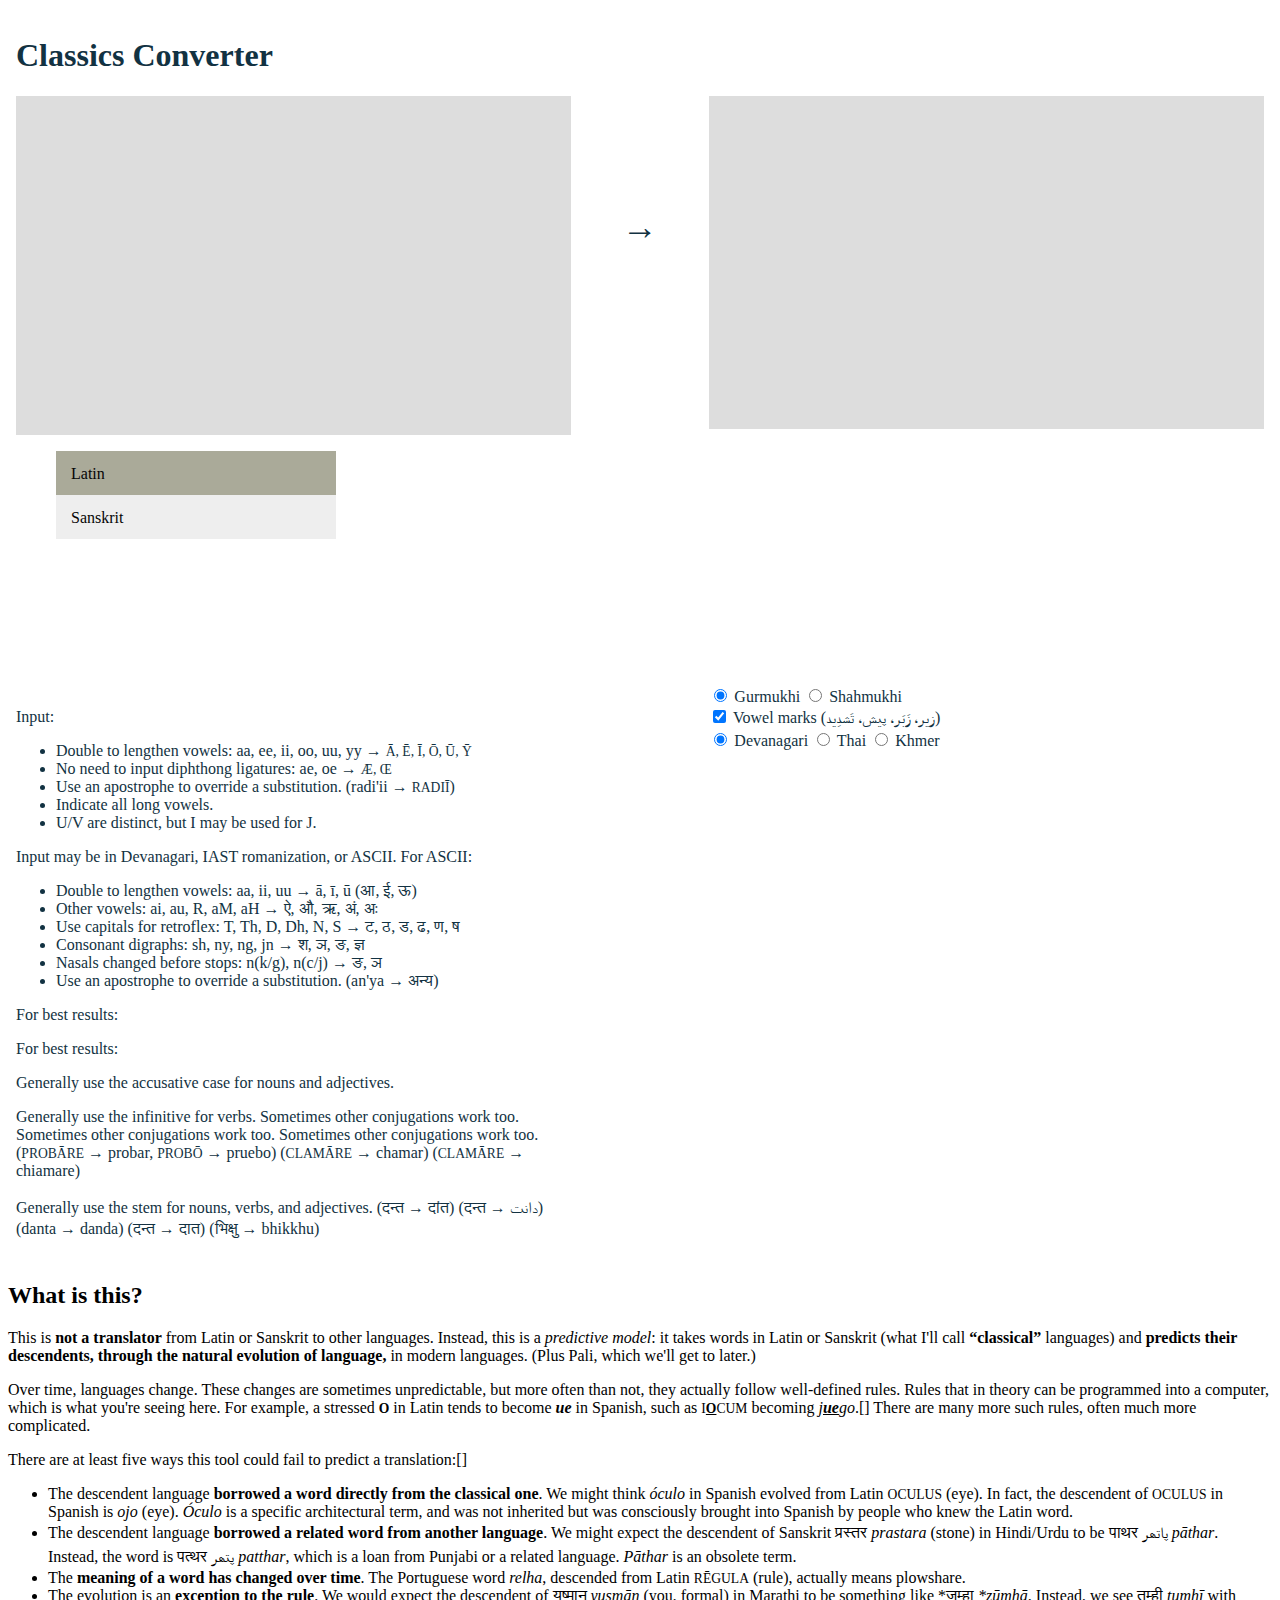
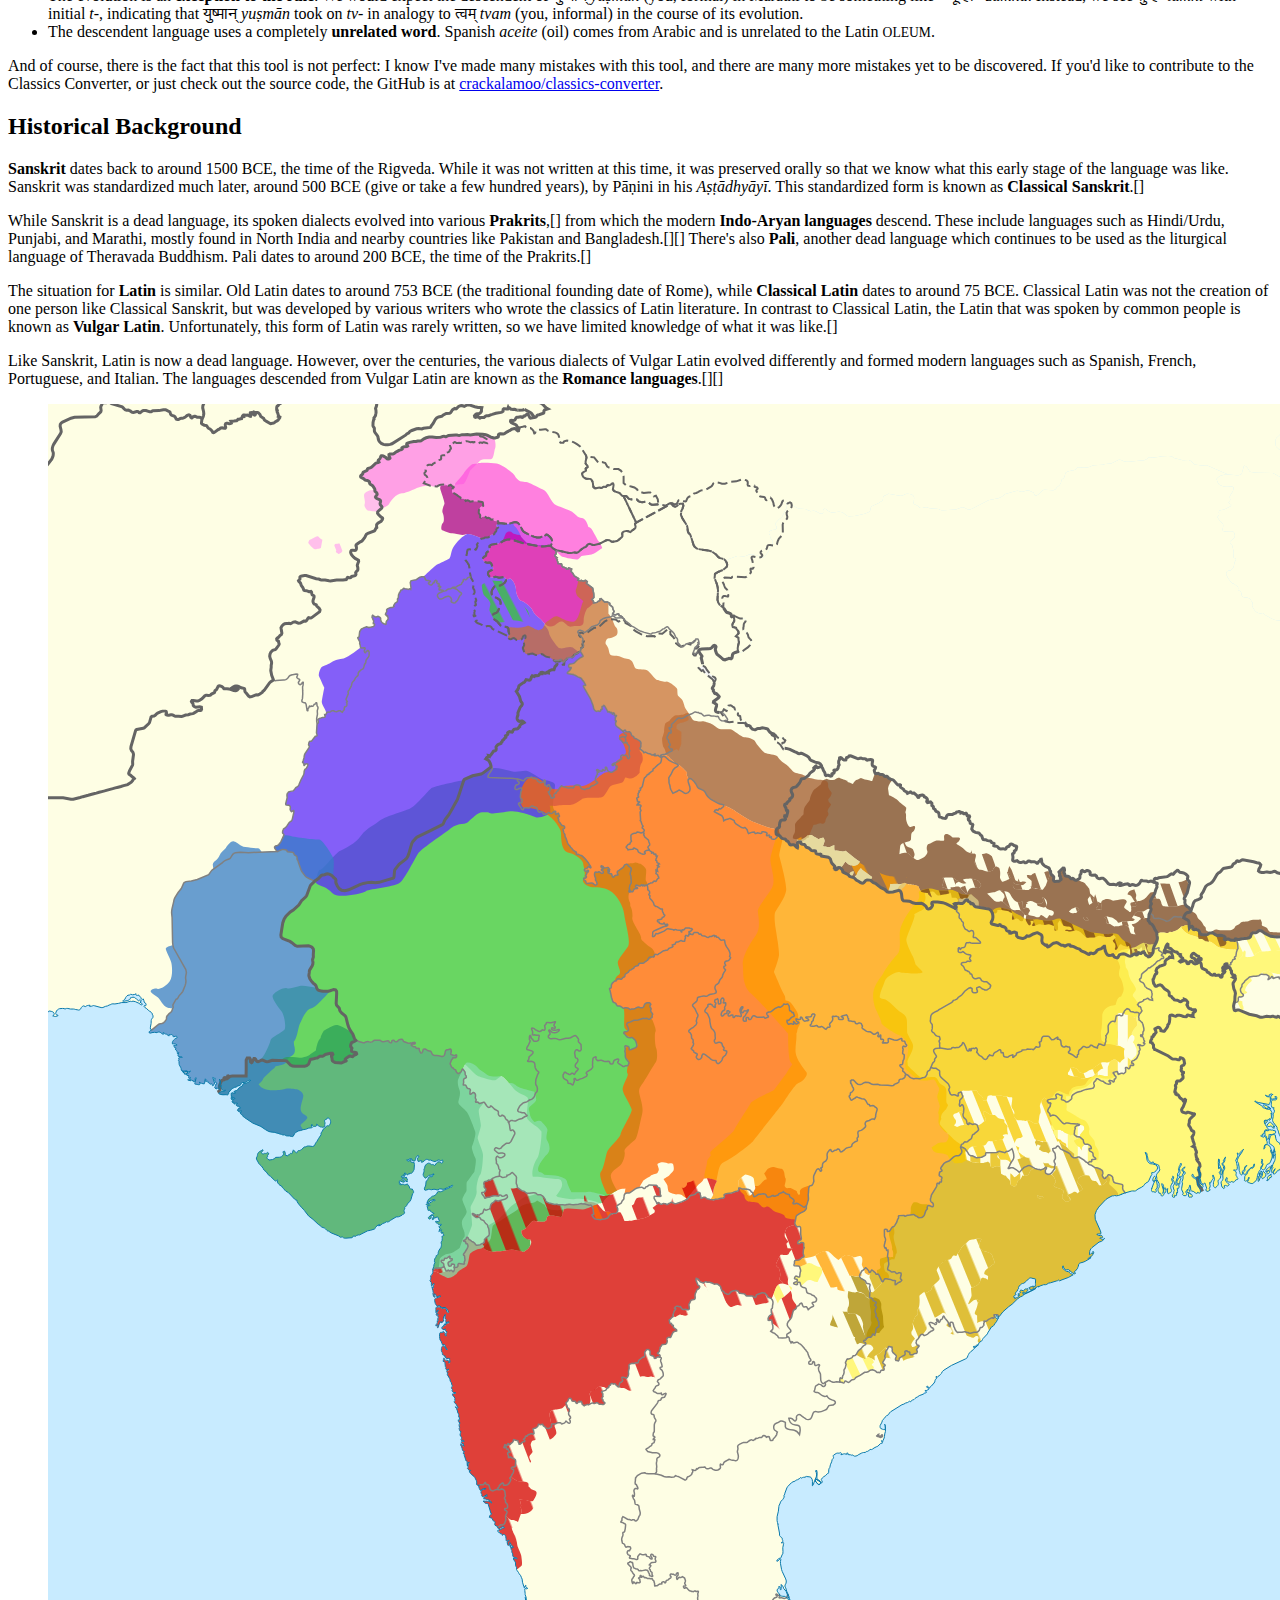
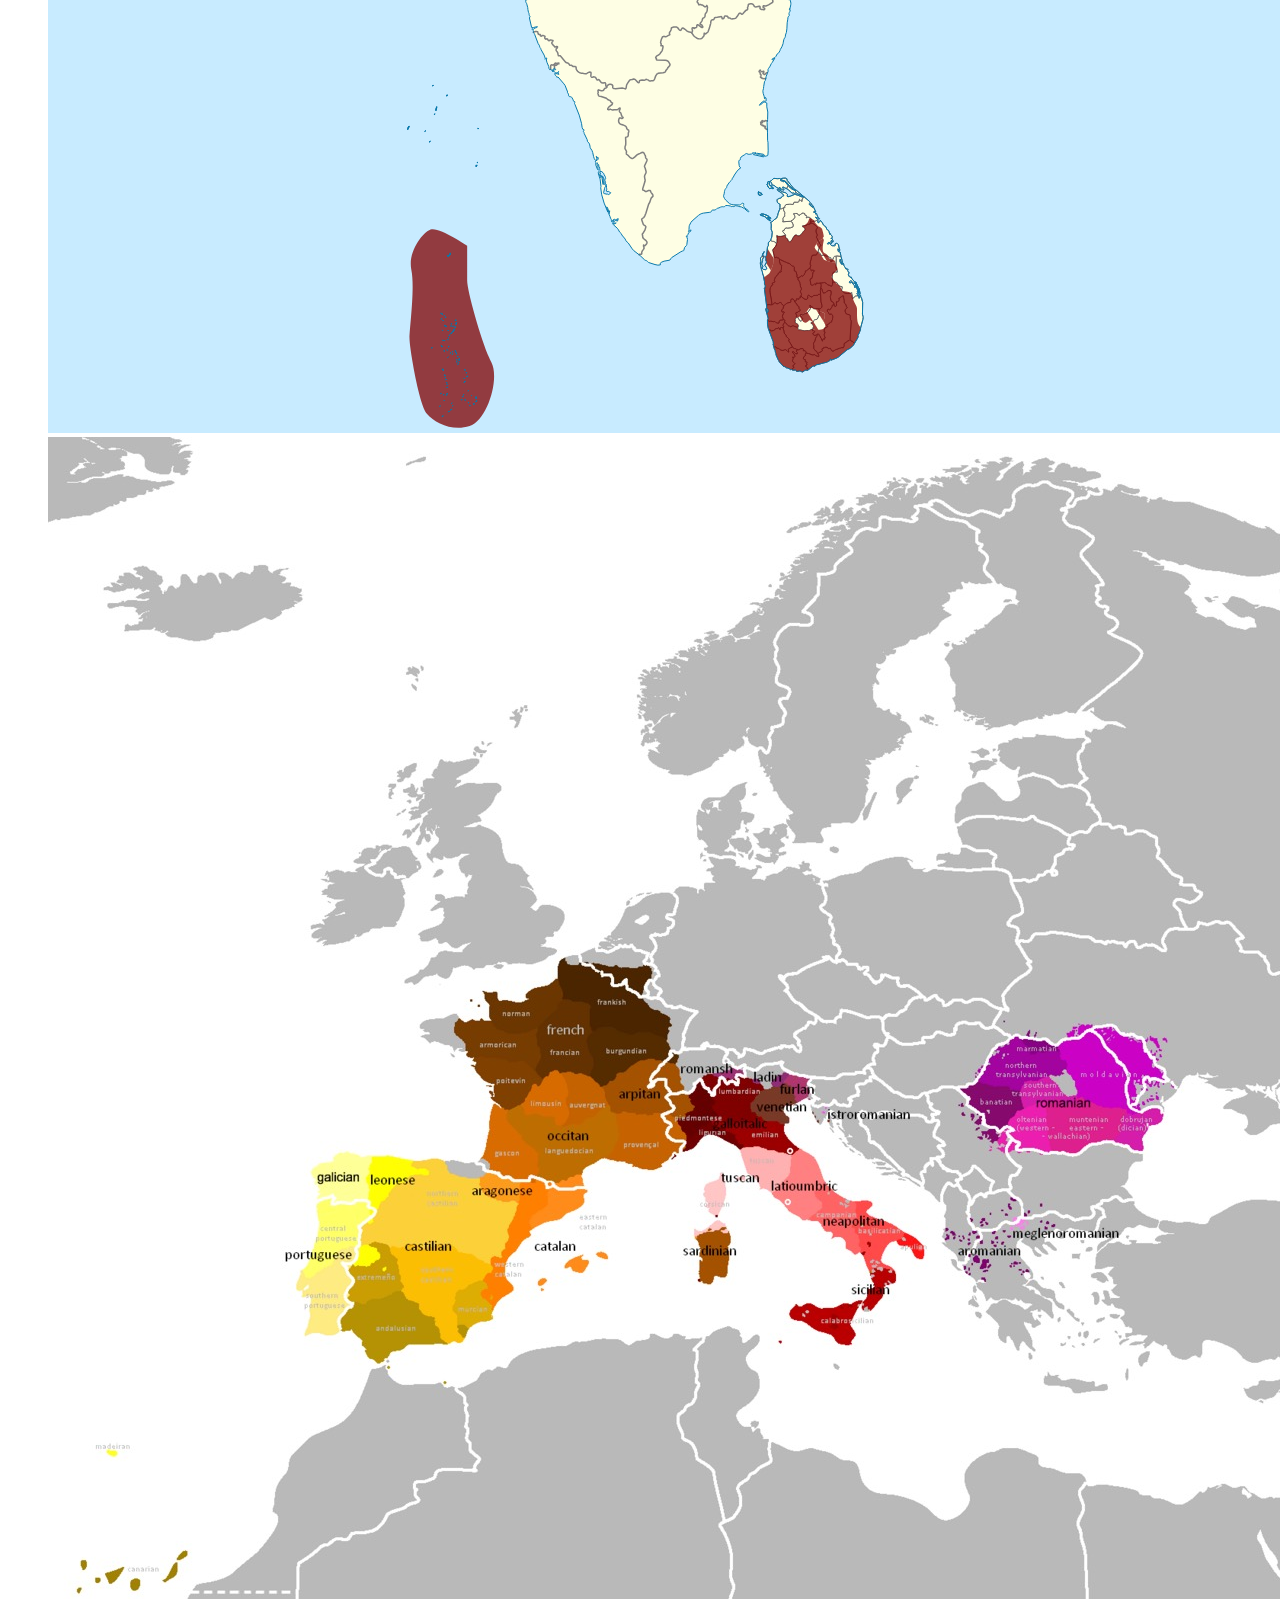
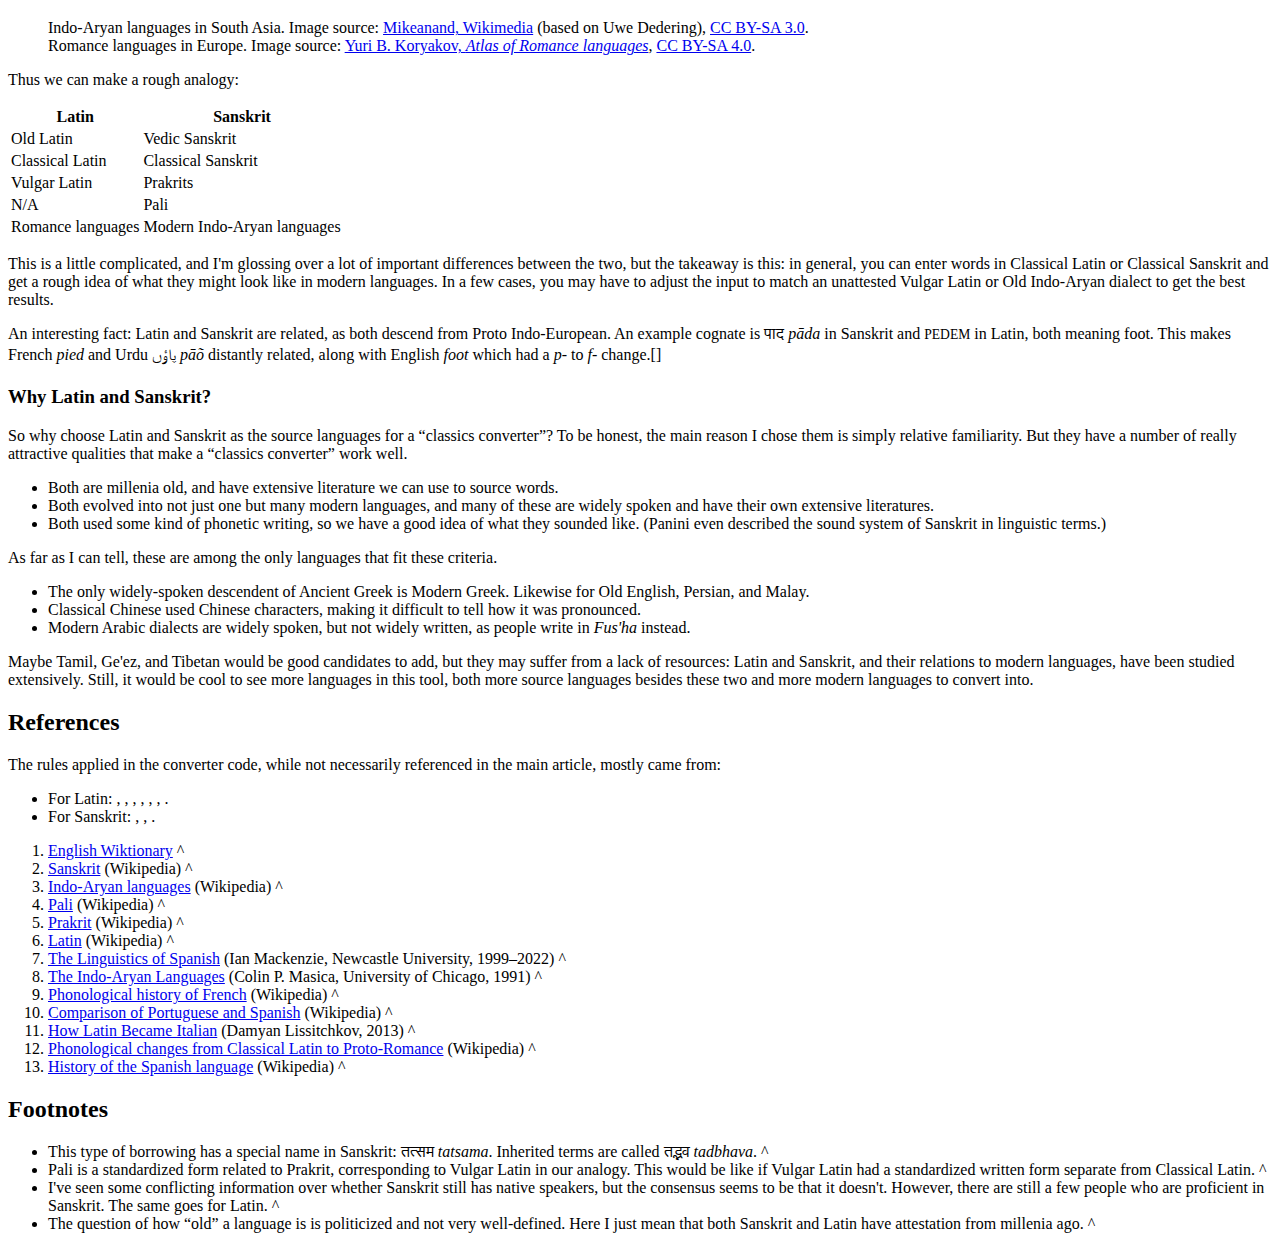
==== index.html @ c31ca5c5 "add more examples and update writeup" ====
<!DOCTYPE html>
<html lang="en">

<head>
    <meta charset="utf-8">
    <meta name="viewport" content="width=device-width, initial-scale=1.0">
    <link rel="stylesheet" href="http://harysdalvi.com/main.css">
    <style>
    .before-main {
        padding: 8px;
        background-color: #fff;
        color: #123242;
        min-width: 800px;
    }
    .before-main h1 {
        color: #123242;
    }
    .box-container {
        display: flex;
        align-items: flex-start;
        justify-content: space-between;
        font-family: "Times New Roman", serif;
    }
    .box-container-column.has-box {
        display: flex;
        flex-direction: column;
        flex-basis: 0;
        flex-grow: 4;
        width: 40%;
        height: fit-content;
    }
    .text-box {
        background-color: #DDD;
        font-size: 24px;
    }
    #conv-arrow {
        flex-grow: 1;
        min-height: calc(max(200px, 35vh) - 24px - 16px - 12px);
        display: flex;
        flex-direction: column;
        justify-content: center;
    }
    #output-box {
        width: calc(100% - 24px);
        min-height: calc(max(200px, 35vh) - 24px - 20px - 12px);
        padding: 12px;
    }
    #input-box {
        width: calc(100% - 24px);
        min-height: calc(max(200px, 35vh) - 24px - 20px - 12px);
        padding: 12px;
    }
    textarea {
        background: none;
        border: none;
        font: inherit;
        resize: none;
    }
    .ortho-box {
        font-size: 18px;
        color: #666;
        min-height: 50px;
    }
    .ortho-box > * {
        width: 100%;
        box-sizing: border-box;
        padding-top: 12px;
        padding-inline-start: 12px;
        padding-bottom: 12px;
        display: inline-block;
    }
    #conv-arrow {
        text-align: center;
        font-size: 36px;
        flex-basis: 0;
    }
    ul.choose-lang {
        display: inline;
        list-style-type: none;
        height: 225px;
        width: fit-content;
        overflow-y: scroll;
        color: #050505;
    }

    ul.choose-lang li {
        width: 250px;
        height: 24px;
        font-size: 16px;
        background: #EEEEEE;
        line-height: 25px;
        padding: 10px 15px;
        cursor: pointer;
    }
    ul.choose-lang li:hover {
        background: #CCCCCC;
    }
    ul.choose-lang li.active {
        background: #AAAA99;
    }
    ul.choose-lang li.inactive {
        display: none;
    }
    :lang(hi),:lang(sa) {
        font-family: "ITF Devanagari", serif;
    }
    :lang(mr) {
        font-family: "ITF Devanagari Marathi", "ITF Devanagari", serif;
    }
    :lang(ur),:lang(pa) {
        direction: rtl;
        font-family: "Noto Nastaliq Urdu", serif;
        line-height: 1.5;
    }
    :lang(ur-Latn),:lang(pa-Latn),:lang(hi-Latn),:lang(mr-Latn),:lang(sa-Latn),:lang(pa-Guru) {
        direction: ltr;
        font-family: inherit;
        line-height: inherit;
    }
    .smallcaps,:lang(la) {
        text-transform: uppercase;
        font-size: 85%;
        line-height: 85%;
    }
    .smallcaps *,:lang(la) * {
        font-size: inherit;
    }
    </style>
    <script src="orthography.js"></script>
    <script src="words.js"></script>
    <script src="convert.js"></script>
</head>

<body>
<div class="before-main">
<h1>Classics Converter</h1>
<div class="box-container">
    <div class="box-container-column has-box">
        <div class="text-box">
            <textarea id="input-box" spellcheck="false"></textarea>
            <div class="ortho-box">
                <span id="orthography"></span>
            </div>
        </div>
        <ul class="choose-lang" id="input-lang">
            <li data-lang="la" class="active">Latin</li>
            <li data-lang="sa">Sanskrit</li>
        </ul>
        <aside id="input-instructions">
            <div data-lang="la">
                <p>
                    Input:
                    <ul>
                        <li>Double to lengthen vowels: aa, ee, ii, oo, uu, yy → <span class="smallcaps">ā, ē, ī, ō, ū, ȳ</span></li>
                        <li>No need to input diphthong ligatures: ae, oe → <span class="smallcaps">æ, œ</span></li>
                        <li>Use an apostrophe to override a substitution. (radi'ii → <span class="smallcaps">radiī</span>)</li>
                        <li>Indicate all long vowels.</li>
                        <li>U/V are distinct, but I may be used for J.</li>
                    </ul>
                </p>
            </div>
            <div data-lang="sa">
                <p>
                    Input may be in Devanagari, IAST romanization, or ASCII. For ASCII:
                    <ul>
                        <li>Double to lengthen vowels: aa, ii, uu → ā, ī, ū (आ, ई, ऊ)</li>
                        <li>Other vowels: ai, au, R, aM, aH → ऐ, औ, ऋ, अं, अः</li>
                        <li>Use capitals for retroflex: T, Th, D, Dh, N, S → ट, ठ, ड, ढ, ण, ष</li>
                        <li>Consonant digraphs: sh, ny, ng, jn → श, ञ, ङ, ज्ञ</li>
                        <li>Nasals changed before stops: n(k/g), n(c/j) → ङ, ञ</li>
                        <li>Use an apostrophe to override a substitution. (an'ya → अन्य)</li>
                    </ul>
                </p>
            </div>
            <p data-lang="la">For best results:</p>
            <p data-lang="sa">For best results:</p>
            <p data-lang="la">Generally use the accusative case for nouns and adjectives.</p>
            <p data-lang="la">Generally use the infinitive for verbs.
                <span data-lang="es">Sometimes other conjugations work too.</span>
                <span data-lang="it">Sometimes other conjugations work too.</span>
                <span data-lang="pt">Sometimes other conjugations work too.</span>
                <span data-lang="es">(<span class="smallcaps">probāre</span> → probar, <span class="smallcaps">probō</span> → pruebo)</span>
                <span data-lang="pt">(<span class="smallcaps">clamāre</span> → chamar)</span>
                <span data-lang="it">(<span class="smallcaps">clamāre</span> → chiamare)</span>
            </p>
            <p data-lang="sa">Generally use the stem for nouns, verbs, and adjectives.
                <span data-lang="hi">(<span lang="sa">दन्त</span> → <span lang="hi">दांत</span>)</span>
                <span data-lang="ur">(<span lang="sa">दन्त</span> → <span lang="ur">دانت</span>)</span>
                <span data-lang="pa">(danta → danda)</span>
                <span data-lang="mr">(<span lang="sa">दन्त</span> → <span lang="mr">दात</span>)</span>
                <span data-lang="pi">(<span lang="sa">भिक्षु</span> → <span lang="mr">bhikkhu</span>)</span>
            </p>
        </aside>
    </div>

    <div id="conv-arrow">→</div>

    <div class="box-container-column has-box">
        <div class="text-box">
            <div id="output-box"></div>
            <div class="ortho-box">
                <span id="out-orthography"></span>
            </div>
        </div>
        <ul class="choose-lang" id="output-lang">
        </ul>
        <aside id="output-settings">
            <div data-lang="sa">
                <div data-lang="pa">
                    <form name="pa_settings" action="javascript:void(0)">
                        <input type="radio" name="pa_script" value="gurmukhi" id="gurmukhi" checked>
                        <label for="gurmukhi">Gurmukhi</label>
                        <input type="radio" name="pa_script" value="shahmukhi" id="shahmukhi">
                        <label for="shahmukhi">Shahmukhi</label>
                    </form>
                </div>
                <div data-lang="ur pa">
                    <form name="ur_pa_settings" action="javascript:void(0)">
                        <input type="checkbox" name="vowel_marks" id="vowel_marks" checked>
                        <label for="vowel_marks">Vowel marks <span lang="ur">(زیر، زَبَر، پیش، تَشدِید)</span></label>
                    </form>
                </div>
                <div data-lang="pi">
                    <form name="pi_settings" action="javascript:void(0)">
                        <input type="radio" name="pi_script" value="sa" id="devanagari" checked>
                        <label for="devanagari">Devanagari</label>
                        <input type="radio"name="pi_script" value="th" id="thai">
                        <label for="thai">Thai</label>
                        <input type="radio"name="pi_script" value="km" id="khmer">
                        <label for="khmer">Khmer</label>
                    </form>
                </div>
            </div>
        </aside>
    </div>
</div>
</div>

<div class="main">
    <h2 id="what-is-this">What is this?</h2>
    <p>This is <strong>not a translator</strong> from Latin or Sanskrit to other languages.
        Instead, this is a <em>predictive model</em>: it takes
        words in Latin or Sanskrit (what I'll call <strong>&ldquo;classical&rdquo;</strong> languages)
        and <strong>predicts their descendents, through the natural evolution
        of language,</strong> in modern languages. (Plus Pali,
        which we'll get to later.)
    </p>
    <p>Over time, languages change. These changes are sometimes unpredictable, but more often
        than not, they actually follow well-defined rules. Rules that in theory can be
        programmed into a computer, which is what you're seeing here. For example,
        a stressed <span lang="la"><strong>o</strong></span> in Latin tends to become
        <i lang="es"><strong>ue</strong></i> in Spanish, such as <span lang="la">i<u><b>o</b></u>cum</span>
        becoming <i lang="es">j<u><b>ue</b></u>go</i>.[<a data-cite="spanish"></a>] There are many more such rules,
        often much more complicated.
    </p>
    <p>There are at least five ways this tool could fail to predict a translation:[<a data-cite="1"></a>]
        <ul>
            <li>The descendent language <strong>borrowed a word directly from the classical one</strong>.
                We might think <i lang="es">óculo</i>
                in Spanish evolved from Latin <span lang="la">oculus</span> (eye).
                In fact, the descendent of <span lang="la">oculus</span> in Spanish is <i lang="es">ojo</i> (eye).
                <i lang="es">Óculo</i> is a specific architectural term,
                and was not inherited but was consciously brought into Spanish by people who knew the Latin word.<a data-footnotes="1"></a></li>
            <li>The descendent language <strong>borrowed a related word from another language</strong>.
                We might expect the descendent of Sanskrit
                <span lang="sa">प्रस्तर <i>prastara</i></span> (stone) in Hindi/Urdu to be
                <span lang="hi">पाथर</span> <span lang="ur">پاتھر</span> <i>pāthar</i>.
                Instead, the word is <span lang="hi">पत्थर</span> <span lang="ur">پتھر</span> <i>patthar</i>,
                which is a loan from Punjabi or a related language. <i>Pāthar</i> is an obsolete term.</li>
            <li>The <strong>meaning of a word has changed over time</strong>. The Portuguese word <i lang="pt">relha</i>,
            descended from Latin <span lang="la">rēgula</span> (rule), actually means
            plowshare.</li>
            <li>The evolution is an <strong>exception to the rule</strong>. We would expect the descendent of
                <span lang="sa">युष्मान् <i>yuṣmān</i></span> (you, formal) in Marathi to be something like
                <span lang="mr">*जूम्हा <i>*zūmhā</i></span>. Instead, we see <span lang="mr">तुम्ही <i>tumhī</i></span>
                with initial <i>t-</i>, indicating that <span lang="sa">युष्मान् <i>yuṣmān</i></span> took on
                <i>tv-</i> in analogy to <span lang="sa">त्वम् <i>tvam</i></span> (you, informal) in the course of its evolution.</li>
            <li>The descendent language uses a completely <strong>unrelated word</strong>.
                Spanish <i lang="es">aceite</i> (oil) comes from Arabic
                and is unrelated to the Latin <span lang="la">oleum</span>.</li>
        </ul>
        And of course, there is the fact that this tool is not perfect: I know I've made many mistakes with this tool,
        and there are many more mistakes yet to be discovered. If you'd like to contribute to the Classics Converter, or just check out the source code,
        the GitHub is at <a href="https://github.com/crackalamoo/classics-converter" target="_blank">crackalamoo/classics-converter</a>.
    </p>

    <h2 id="historical-background">Historical Background</h2>
    <p><strong>Sanskrit</strong> dates back to around 1500 BCE, the time of the Rigveda. While it was not written at this time,
        it was preserved orally so that we know what this early stage of the language was like.
        Sanskrit was standardized much later, around 500 BCE (give or take a few hundred years), by Pāṇini
        in his <cite>Aṣṭādhyāyī</cite>. This standardized form is known as <strong>Classical Sanskrit</strong>.[<a data-cite="2"></a>]</p>
    <p>While Sanskrit is a dead language, its spoken dialects evolved into various <strong>Prakrits</strong>,[<a data-cite="5"></a>]
        from which the modern <strong>Indo-Aryan languages</strong> descend. These include
        languages such as Hindi/Urdu, Punjabi, and Marathi, mostly found in North India and nearby countries like Pakistan
        and Bangladesh.[<a data-cite="3"></a>][<a data-cite="masica"></a>] There's also <strong>Pali</strong>, another dead language
        which continues to be used as the liturgical language of Theravada Buddhism. Pali
        dates to around 200 BCE, the time of the Prakrits.[<a data-cite="4"></a>]
    </p>
    <p>The situation for <strong>Latin</strong> is similar.
        Old Latin dates to around 753 BCE (the traditional founding date of Rome), while <strong>Classical Latin</strong>
        dates to around 75 BCE. Classical Latin was not the creation of one person like
        Classical Sanskrit, but was developed by various writers who wrote the classics of
        Latin literature. In contrast to Classical Latin,
        the Latin that was spoken by common people is known as <strong>Vulgar Latin</strong>.
        Unfortunately, this form of Latin was rarely written, so we have limited
        knowledge of what it was like.[<a data-cite="6"></a>]
    </p>
    <p>Like Sanskrit, Latin is now a dead language.<a data-footnotes="3"></a> However, over the centuries,
        the various dialects of Vulgar Latin evolved differently and formed modern languages
        such as Spanish, French,
        Portuguese, and Italian. The languages descended from
        Vulgar Latin are known as the
        <strong>Romance languages</strong>.[<a data-cite="spanish"></a>][<a data-cite="6"></a>]
    </p>
    <figure class="twoside">
        <img src="img/Indo-Aryan_language_map.svg">
        <img src="img/Romance_languages.jpg">
        <p class="caption">Indo-Aryan languages in South Asia. Image source:
            <a href="https://commons.wikimedia.org/wiki/File:Indo-Aryan_language_map.svg" target="_blank">Mikeanand, Wikimedia</a> (based on Uwe Dedering), <a href="https://creativecommons.org/licenses/by-sa/3.0/deed.en" target="_blank">CC BY-SA 3.0</a>.
            <br>
            Romance languages in Europe. Image source:
            <a href="https://commons.wikimedia.org/wiki/File:Romance_languages.png" target="_blank">Yuri B. Koryakov, <cite>Atlas of Romance languages</cite></a>,
            <a href="https://creativecommons.org/licenses/by-sa/4.0/deed.en" target="_blank">CC BY-SA 4.0</a>.
    </figure>
    <p>Thus we can make a rough analogy:
        <table>
            <tr>
                <th>Latin</th>
                <th>Sanskrit</th>
            </tr>
            <tr>
                <td>Old Latin</td>
                <td>Vedic Sanskrit</td>
            </tr>
            <tr>
                <td>Classical Latin</td>
                <td>Classical Sanskrit</td>
            </tr>
            <tr>
                <td>Vulgar Latin</td>
                <td>Prakrits</td>
            </tr>
            <tr>
                <td>N/A<a data-footnotes="2"></a></td>
                <td>Pali</td>
            </tr>
            <tr>
                <td>Romance languages</td>
                <td>Modern Indo-Aryan languages</td>
            </tr>
        </table>
    </p>
    <p>This is a little complicated, and I'm glossing over a lot of important differences between the two,
        but the takeaway is this: in general, you can enter words in Classical Latin or Classical Sanskrit
        and get a rough idea of what they might look like in modern languages.
        In a few cases, you may have to adjust the input to match an unattested Vulgar Latin or Old Indo-Aryan dialect to get the best results.
    </p>
    <p>An interesting fact: Latin and Sanskrit are related, as both descend from Proto Indo-European.
        An example cognate is <span lang="sa">पाद <i>pāda</i></span> in Sanskrit and <span lang="la">pedem</span>
        in Latin, both meaning foot. This makes French <i lang="fr">pied</i> and Urdu <span lang="ur">پاؤں <i>pāõ</i></span> 
        distantly related, along with English <i>foot</i> which had a <i>p-</i> to <i>f-</i> change.[<a data-cite="1"></a>]
    </p>
    <h3 id="why-latin-and-sanskrit">Why Latin and Sanskrit?</h3>
    <p>So why choose Latin and Sanskrit as the source languages for a &ldquo;classics converter&rdquo;?
        To be honest, the main reason I chose them is simply relative familiarity.
        But they have a number of really attractive qualities that make a &ldquo;classics converter&rdquo;
        work well.
        <ul>
            <li>Both are millenia old,<a data-footnotes="4"></a> and have extensive literature we can use to source words.</li>
            <li>Both evolved into not just one but many modern languages, and many of these are
                widely spoken and have their own extensive literatures.</li>
            <li>Both used some kind of phonetic writing,
                so we have a good idea of what they sounded like. (Panini even described
                the sound system of Sanskrit in linguistic terms.)</li>
        </ul>
    </p>
    <p>As far as I can tell, these are among the only languages that fit these criteria.
        <ul>
            <li>The only widely-spoken descendent of Ancient Greek is Modern Greek.
                Likewise for Old English, Persian, and Malay.
            </li>
            <li>Classical Chinese used Chinese characters, making it difficult to tell
                how it was pronounced.</li>
            <li>Modern Arabic dialects are widely spoken, but not widely written,
                as people write in <i>Fus'ha</i> instead.</li>
        </ul>
        Maybe Tamil, Ge'ez, and Tibetan would be good candidates to add, but they may suffer from a lack
        of resources: Latin and Sanskrit, and their relations to modern languages,
        have been studied extensively. Still, it would be cool to see more languages in this tool,
        both more source languages besides these two and more modern languages to convert into.
    </p>

    <h2 id="ref">References</span></h2>
    <p>The rules applied in the converter code, while not necessarily referenced in the main article,
        mostly came from:
        <ul>
            <li>For Latin: <a data-cite="spanish"></a>, <a data-cite="1"></a>, <a data-cite="french"></a>, <a data-cite="portuguese"></a>, <a data-cite="italian"></a>,
                <a data-cite="proto-romance"></a>, <a data-cite="spanish-history"></a>.
            </li>
            <li>For Sanskrit: <a data-cite="1"></a>, <a data-cite="masica"></a>, <a data-cite="4"></a>.</li>
        </ul>
    </p>
    <ol id="reflist">
        <li><a href="https://en.wiktionary.org/wiki/Wiktionary:Main_Page" target="_blank">English Wiktionary</a> <a data-cite="up">^</a></li>
        <li><a href="https://en.wikipedia.org/wiki/Sanskrit" target="_blank">Sanskrit</a> (Wikipedia) <a data-cite="up">^</a></li>
        <li><a href="https://en.wikipedia.org/wiki/Indo-Aryan_languages" target="_blank">Indo-Aryan languages</a> (Wikipedia) <a data-cite="up">^</a></li>
        <li><a href="https://en.wikipedia.org/wiki/Pali" target="_blank">Pali</a> (Wikipedia) <a data-cite="up">^</a></li>
        <li><a href="https://en.wikipedia.org/wiki/Prakrit" target="_blank">Prakrit</a> (Wikipedia) <a data-cite="up">^</a></li>
        <li><a href="https://en.wikipedia.org/wiki/Latin" target="_blank">Latin</a> (Wikipedia) <a data-cite="up">^</a></li>
        <li data-cite="spanish"><a href="https://www.staff.ncl.ac.uk/i.e.mackenzie/intro.htm" target="_blank">The Linguistics of Spanish</a>
            (Ian Mackenzie, Newcastle University, 1999&ndash;2022) <a data-cite="up">^</a></li>
        <li data-cite="masica"><a href="https://books.google.com/books?id=J3RSHWePhXwC&pg=PA1&source=gbs_selected_pages&cad=1#v=onepage&q&f=false" target="_blank">The Indo-Aryan Languages</a>
            (Colin P. Masica, University of Chicago, 1991) <a data-cite="up">^</a></li>
        <li data-cite="french"><a href="https://en.wikipedia.org/wiki/Phonological_history_of_French" target="_blank">Phonological history of French</a> (Wikipedia) <a data-cite="up">^</a></li>
        <li data-cite="portuguese"><a href="https://en.wikipedia.org/wiki/Comparison_of_Portuguese_and_Spanish" target="_blank">Comparison of Portuguese and Spanish</a> (Wikipedia) <a data-cite="up">^</a></li>
        <li data-cite="italian"><a href="https://damyanlissitchkov.wordpress.com/2013/03/23/how-latin-became-italian/" target="_blank">How Latin Became Italian</a> (Damyan Lissitchkov, 2013) <a data-cite="up">^</a></li>
        <li data-cite="proto-romance"><a href="https://en.wikipedia.org/wiki/Phonological_changes_from_Classical_Latin_to_Proto-Romance" target="_blank">Phonological changes from Classical Latin to Proto-Romance</a> (Wikipedia) <a data-cite="up">^</a></li>
        <li data-cite="spanish-history"><a href="https://en.wikipedia.org/wiki/History_of_the_Spanish_language" target="_blank">History of the Spanish language</a> (Wikipedia) <a data-cite="up">^</a></li>
    </ol>
    <h2>Footnotes</h2>
    <ul id="footnotes">
        <li>This type of borrowing has a special name in Sanskrit: <span lang="sa">तत्सम <i>tatsama</i></span>.
            Inherited terms are called <span lang="sa">तद्भव <i>tadbhava</i></span>. <a data-footnotes="up">^</a></li>
        <li>Pali is a standardized form related to Prakrit, corresponding to Vulgar Latin in our analogy.
            This would be like if Vulgar Latin had a standardized written form separate from Classical Latin. <a data-footnotes="up">^</a></li>
        <li>I've seen some conflicting information over whether Sanskrit still has native speakers, but the consensus
            seems to be that it doesn't. However, there are still a few people who are proficient in Sanskrit.
            The same goes for Latin. <a data-footnotes="up">^</a></li>
        <li>The question of how &ldquo;old&rdquo; a language is is politicized and not very well-defined.
            Here I just mean that both Sanskrit and Latin have attestation from millenia ago. <a data-footnotes="up">^</a></li>
    </ul>
</div>


<div id="footer"></div>
<script src="http://harysdalvi.com/services.js"></script>
<script>
setAnchors();
orderCitations();
orderCitations('footnotes', ['*']);
// const DARK = darkTheme();

const inputBox = document.getElementById("input-box");
const outputBox = document.getElementById("output-box");
const outputChoices = document.getElementById("output-lang");
const orthography = document.getElementById("orthography");
const orthography2 = document.getElementById("out-orthography");

function getText() {
    let text = inputBox.value;
    return text;
}
function refreshOutput() {
    const text = getText();
    const output = convertWords(text,
        (w) => convertWord(w, inputLang, outputLang));
    const output2 = convertWords(text,
        (w) => convertWord(w, inputLang, outputLang, true));
    orthography.innerHTML = convertWords(text,
        (w) => displayOrthography(w, inputLang)).replaceAll('\n\n',' <br>').replaceAll('\n',' <br>');
    outputBox.innerHTML = output.replaceAll('\n',' <br>');
    orthography2.innerHTML = output2.replaceAll('\n',' <br>');
    if (inputLang === 'sa') {
        const isGurmukhi = (outputLang === 'pa' && document.pa_settings.pa_script.value === 'gurmukhi');
        if (isRoman(text)) {
            orthography2.lang = outputLang;
            if (isGurmukhi)
                orthography2.lang += '-Guru';
            outputBox.lang = outputLang+'-Latn';
        } else {
            orthography2.lang = outputLang+'-Latn';
            outputBox.lang = outputLang;
            if (isGurmukhi)
                outputBox.lang += '-Guru';
        }
    }
}
function refreshAside(id) {
    for (const child of document.querySelectorAll('#'+id+' > *')) {
        if (child.dataset.lang.indexOf(inputLang) !== -1)
            child.style.display = '';
        else
            child.style.display = 'none';
    }
    for (const grandchild of document.querySelectorAll('#'+id+' > * > *')) {
        if (grandchild.dataset.lang === undefined || grandchild.dataset.lang.indexOf(outputLang) !== -1)
            grandchild.style.display = '';
        else
            grandchild.style.display = 'none';
    }
}
function refreshDisplay() {
    refreshOutput();
    refreshAside('input-instructions');
    refreshAside('output-settings');
}

inputBox.addEventListener("input", refreshOutput);
for (const radioButton of document.querySelectorAll('input[type=radio]'))
    radioButton.addEventListener("change", refreshOutput);
document.ur_pa_settings.vowel_marks.addEventListener("change", refreshOutput);

const inputButtons = document.querySelectorAll('ul#input-lang li');

function setLangChoice(ulSub, callback) {
    ulSub.forEach((b) => {
        b.addEventListener('click', (event) => {
            for (const b2 of ulSub) {
                b2.classList.remove('active');
            }
            event.target.classList.add('active');
            callback(event.target.dataset.lang);
        });
    });
}
const updateInputLang = (l) => {
    inputLang = l;
    outputChoices.innerHTML = '';
    if (outputLangs[l].indexOf(outputLang) === -1) {
        outputLang = outputLangs[l][0];
    }
    for (const lang of outputLangs[inputLang]) {
        const li = document.createElement('li');
        li.dataset.lang = lang;
        li.innerHTML = langNames[lang];
        if (lang === outputLang)
            li.classList.add('active');
        outputChoices.appendChild(li);
    }
    setLangChoice(document.querySelectorAll('ul#output-lang li'), (l) => {
        outputLang = l;
        refreshDisplay();
    });
    if (inputLang === 'sa') {
        const text = getText();
        if (isRoman(text)) {
            orthography.lang = 'sa';
            inputBox.lang = 'sa-Latn';
        } else {
            orthography.lang = 'sa-Latn';
            inputBox.lang = 'sa';
        }
    }
    refreshDisplay();
}
setLangChoice(inputButtons, updateInputLang);
updateInputLang(inputLang);

setLangChoice(document.querySelectorAll('ul#output-lang li'), (l) => {
    outputLang = l;
    refreshDisplay();
});

function showSample(name) {
    for (const sample of samples) {
        if (sample['name'] === name && sample['langs'].has(outputLang)) {
            inputBox.innerHTML = sample['in'];
            refreshOutput();
            return;
        }
    }
}

</script>

</body>

</html>
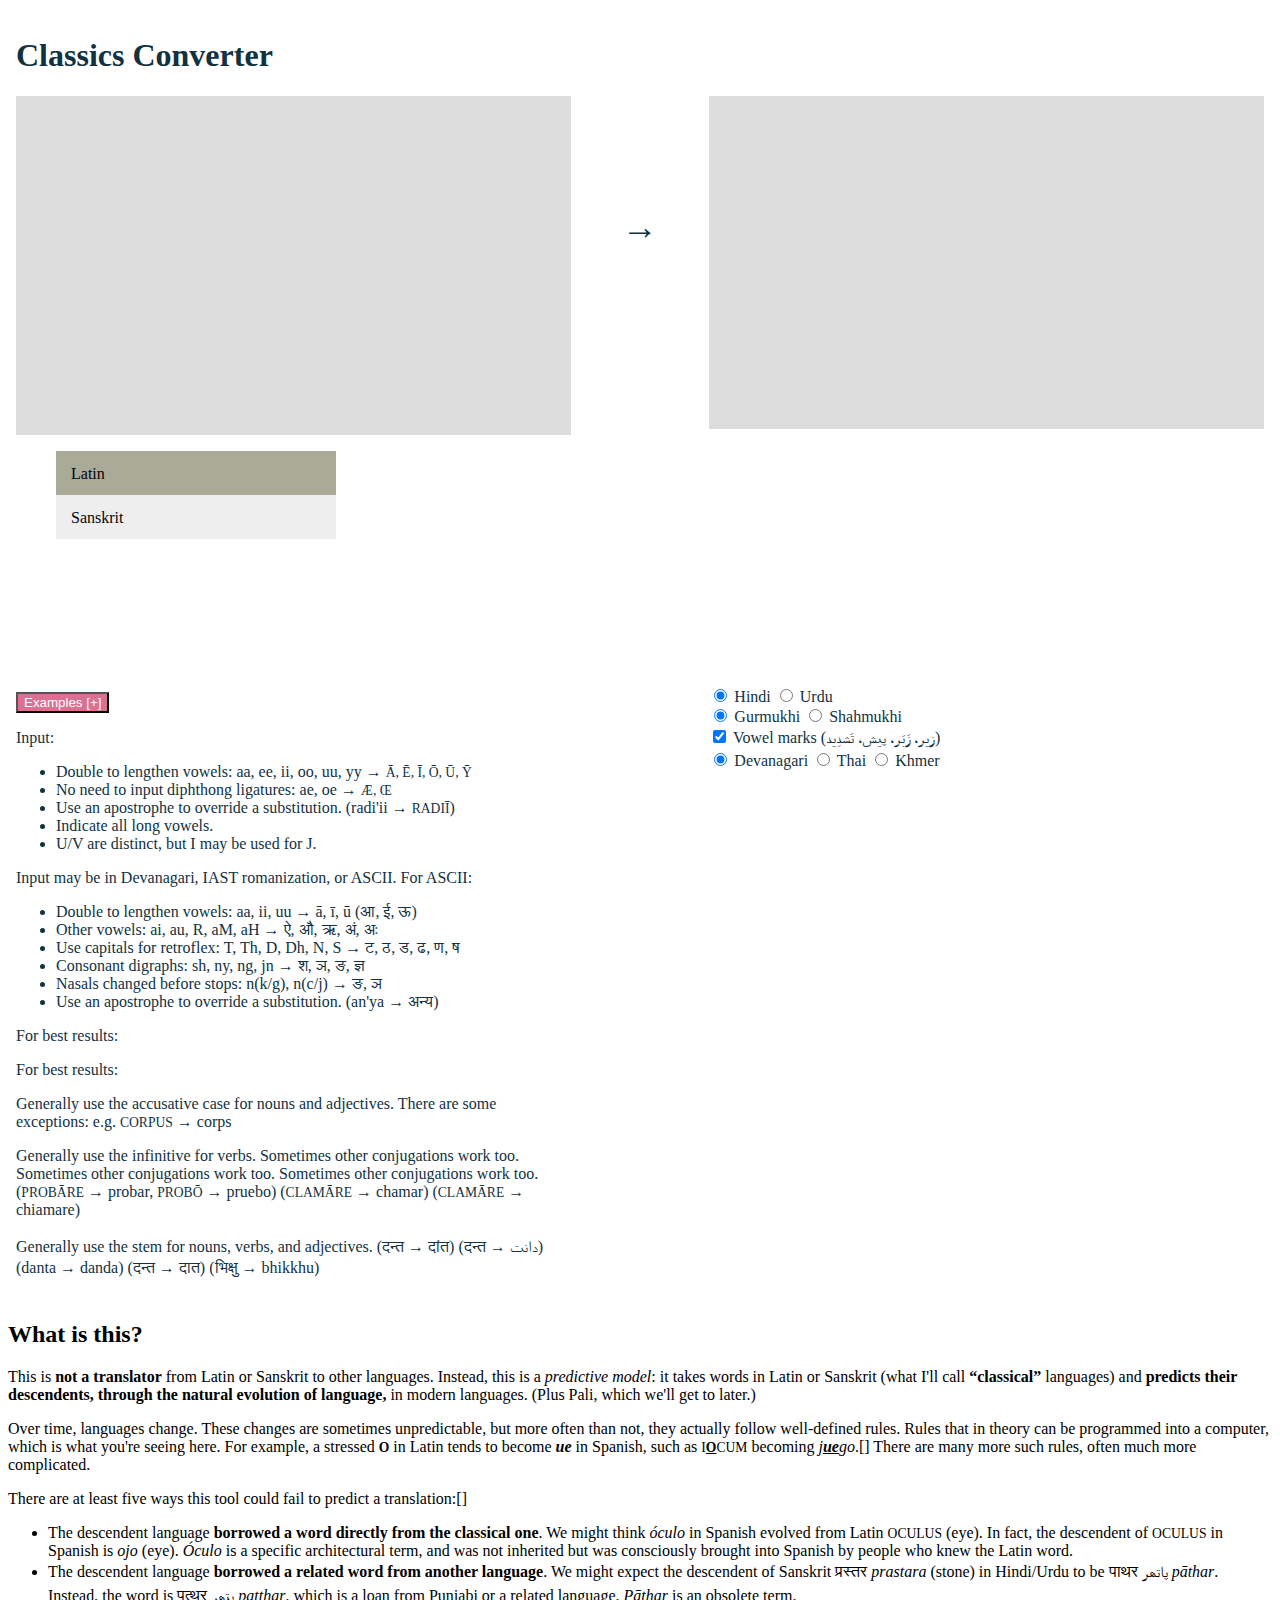
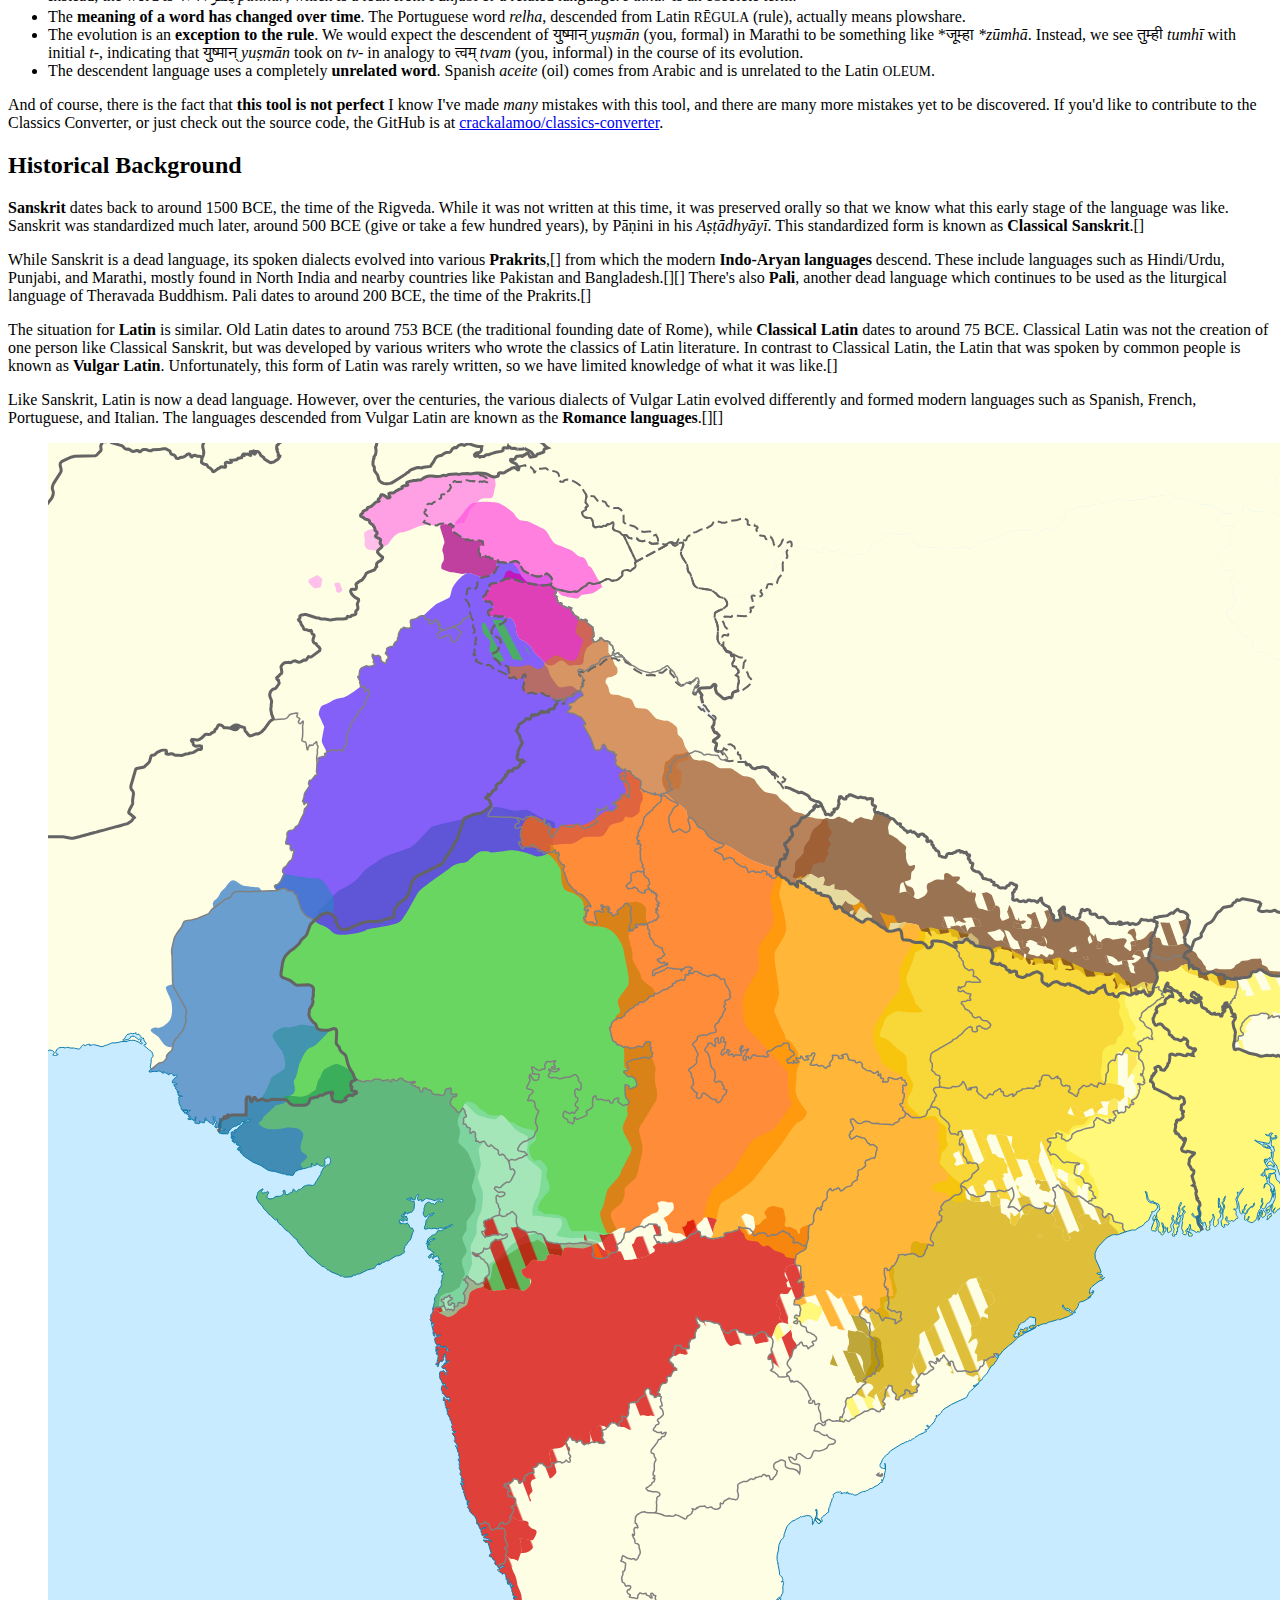
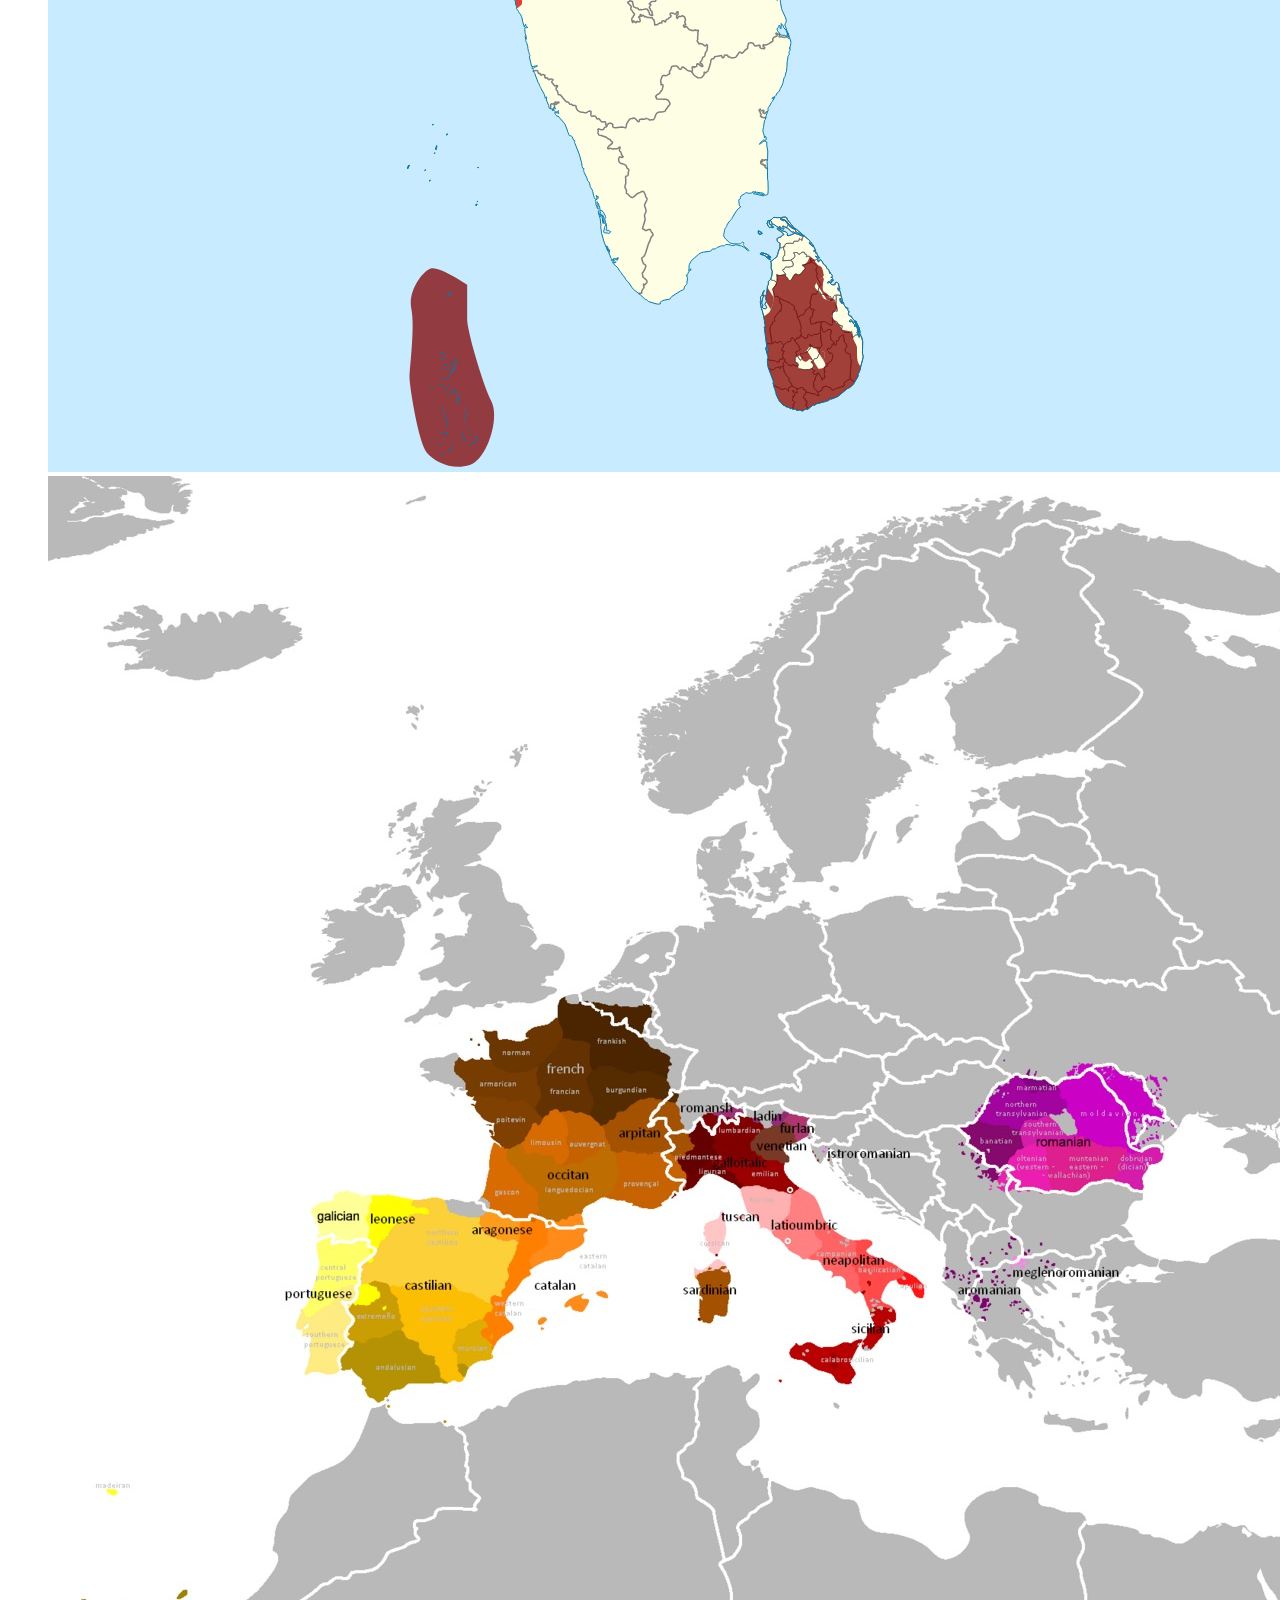
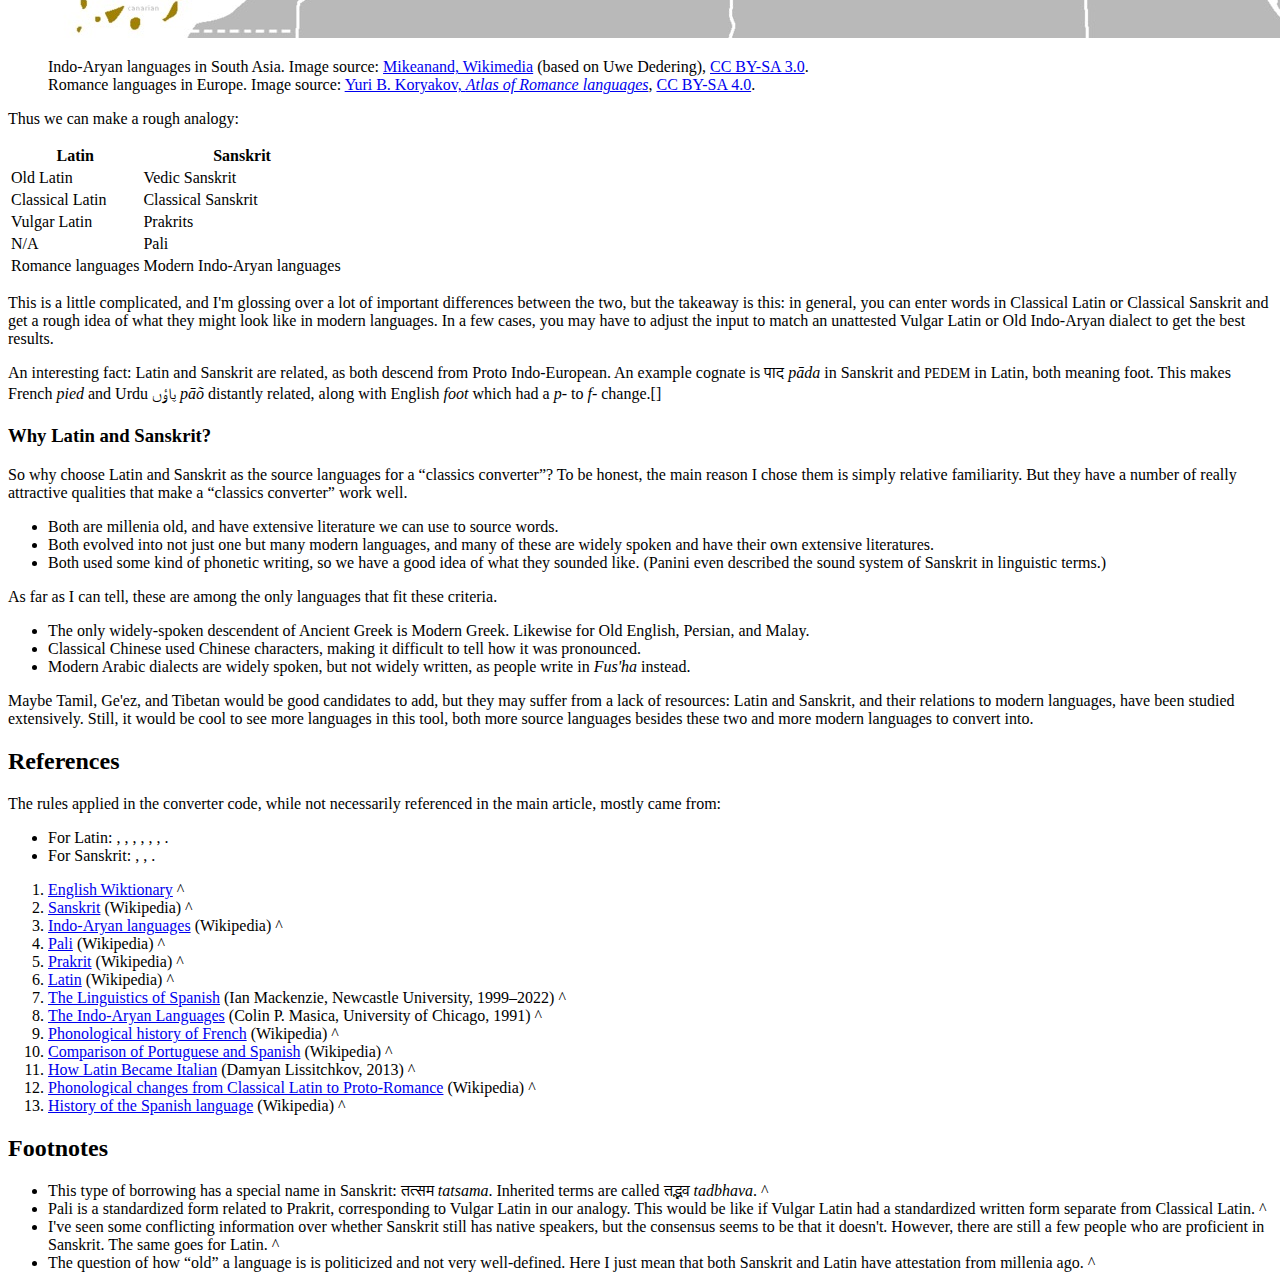
==== commit 962a2cf4: "add examples box" ====
--- a/index.html
+++ b/index.html
@@ -124,6 +124,28 @@
     }
     .smallcaps *,:lang(la) * {
         font-size: inherit;
+    }
+    #examples-button {
+        margin: 0;
+    }
+    .examples-box {
+        display: none;
+        background-color: pink;
+        border-radius: 8px;
+        border-start-start-radius: 0;
+        padding: min(8px, 1vw);
+        width: 80%;
+        max-width: 1200px;
+        flex-direction: row;
+        flex-wrap: wrap;
+    }
+    button.groupButton {
+        background-color: palevioletred;
+        color: white;
+    }
+    button.groupButton:hover {
+        background-color: rgb(219, 79, 125);
+        color: white;
     }
     </style>
     <script src="orthography.js"></script>
@@ -146,6 +168,10 @@
             <li data-lang="la" class="active">Latin</li>
             <li data-lang="sa">Sanskrit</li>
         </ul>
+        <div class="examples-container">
+            <button class="groupButton" id="examples-button">Examples [+]</button>
+            <div class="examples-box"></div>
+        </div>
         <aside id="input-instructions">
             <div data-lang="la">
                 <p>
@@ -174,7 +200,8 @@
             </div>
             <p data-lang="la">For best results:</p>
             <p data-lang="sa">For best results:</p>
-            <p data-lang="la">Generally use the accusative case for nouns and adjectives.</p>
+            <p data-lang="la">Generally use the accusative case for nouns and adjectives.
+                <span data-lang="fr">There are some exceptions: e.g. <span class="smallcaps">corpus</span> → corps</span></p>
             <p data-lang="la">Generally use the infinitive for verbs.
                 <span data-lang="es">Sometimes other conjugations work too.</span>
                 <span data-lang="it">Sometimes other conjugations work too.</span>
@@ -206,6 +233,14 @@
         </ul>
         <aside id="output-settings">
             <div data-lang="sa">
+                <div data-lang="hi ur">
+                    <form name="hi_ur_settings" action="javascript:void(0)">
+                        <input type="radio" name="hi_ur_script" value="hindi" id="hindi" checked>
+                        <label for="hindi">Hindi</label>
+                        <input type="radio" name="hi_ur_script" value="urdu" id="urdu">
+                        <label for="urdu">Urdu</label>
+                    </form>
+                </div>
                 <div data-lang="pa">
                     <form name="pa_settings" action="javascript:void(0)">
                         <input type="radio" name="pa_script" value="gurmukhi" id="gurmukhi" checked>
@@ -234,6 +269,7 @@
         </aside>
     </div>
 </div>
+
 </div>
 
 <div class="main">
@@ -279,7 +315,7 @@
                 Spanish <i lang="es">aceite</i> (oil) comes from Arabic
                 and is unrelated to the Latin <span lang="la">oleum</span>.</li>
         </ul>
-        And of course, there is the fact that this tool is not perfect: I know I've made many mistakes with this tool,
+        And of course, there is the fact that <strong>this tool is not perfect</strong> I know I've made <em>many</em> mistakes with this tool,
         and there are many more mistakes yet to be discovered. If you'd like to contribute to the Classics Converter, or just check out the source code,
         the GitHub is at <a href="https://github.com/crackalamoo/classics-converter" target="_blank">crackalamoo/classics-converter</a>.
     </p>
@@ -490,14 +526,20 @@
     }
 }
 function refreshDisplay() {
+    if (outputLang === 'hi' && document.hi_ur_settings.hi_ur_script.value === 'urdu') {
+        outputLang = 'ur';
+    } else if (outputLang === 'ur' && document.hi_ur_settings.hi_ur_script.value === 'hindi') {
+        outputLang = 'hi';
+    }
     refreshOutput();
     refreshAside('input-instructions');
     refreshAside('output-settings');
+    populateExamples();
 }
 
 inputBox.addEventListener("input", refreshOutput);
 for (const radioButton of document.querySelectorAll('input[type=radio]'))
-    radioButton.addEventListener("change", refreshOutput);
+    radioButton.addEventListener("change", refreshDisplay);
 document.ur_pa_settings.vowel_marks.addEventListener("change", refreshOutput);
 
 const inputButtons = document.querySelectorAll('ul#input-lang li');
@@ -522,7 +564,10 @@
     for (const lang of outputLangs[inputLang]) {
         const li = document.createElement('li');
         li.dataset.lang = lang;
-        li.innerHTML = langNames[lang];
+        if (lang === 'hi')
+            li.innerHTML = 'Hindi/Urdu';
+        else
+            li.innerHTML = langNames[lang];
         if (lang === outputLang)
             li.classList.add('active');
         outputChoices.appendChild(li);
@@ -554,13 +599,40 @@
 function showSample(name) {
     for (const sample of samples) {
         if (sample['name'] === name && sample['langs'].has(outputLang)) {
-            inputBox.innerHTML = sample['in'];
+            // inputBox.innerHTML = sample['in'];
+            inputBox.value = sample['in'];
             refreshOutput();
+            document.body.scrollTop = document.documentElement.scrollTop = 0;
             return;
         }
     }
 }
 
+function populateExamples() {
+    const examplesBox = document.querySelector('.examples-box');
+    const langSamples = getSampleNames(outputLang);
+    examplesBox.innerHTML = '';
+    for (const sampleName of langSamples) {
+        const button = document.createElement('button');
+        button.innerHTML = sampleName;
+        button.className = 'groupButton';
+        button.addEventListener('click', () => showSample(sampleName));
+        examplesBox.appendChild(button);
+    }
+}
+
+const examplesButton = document.getElementById("examples-button");
+examplesButton.addEventListener("click", () => {
+    const examplesBox = document.querySelector('.examples-box');
+    if (examplesBox.style.display === '') {
+        examplesButton.innerHTML = 'Examples [-]';
+        examplesBox.style.display = 'flex';
+    } else {
+        examplesButton.innerHTML = 'Examples [+]';
+        examplesBox.style.display = '';
+    }
+});
+
 </script>
 
 </body>
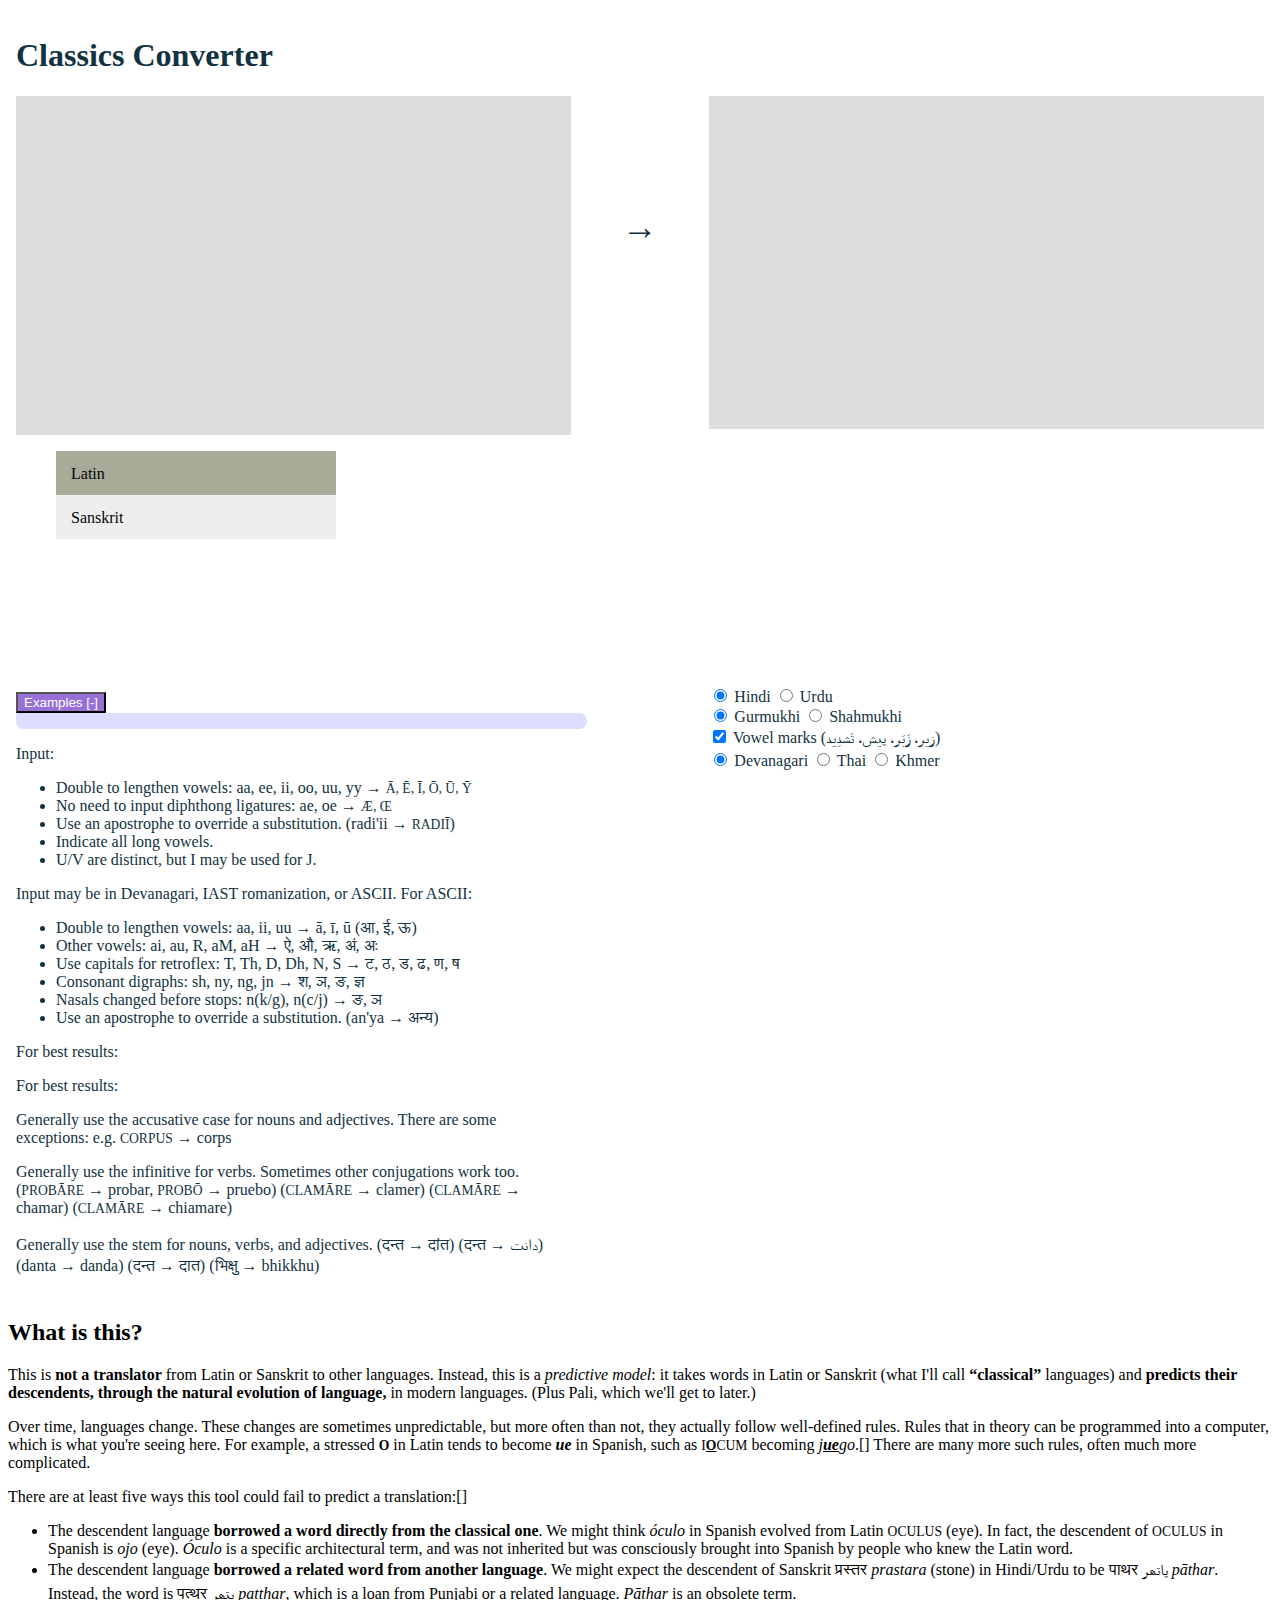
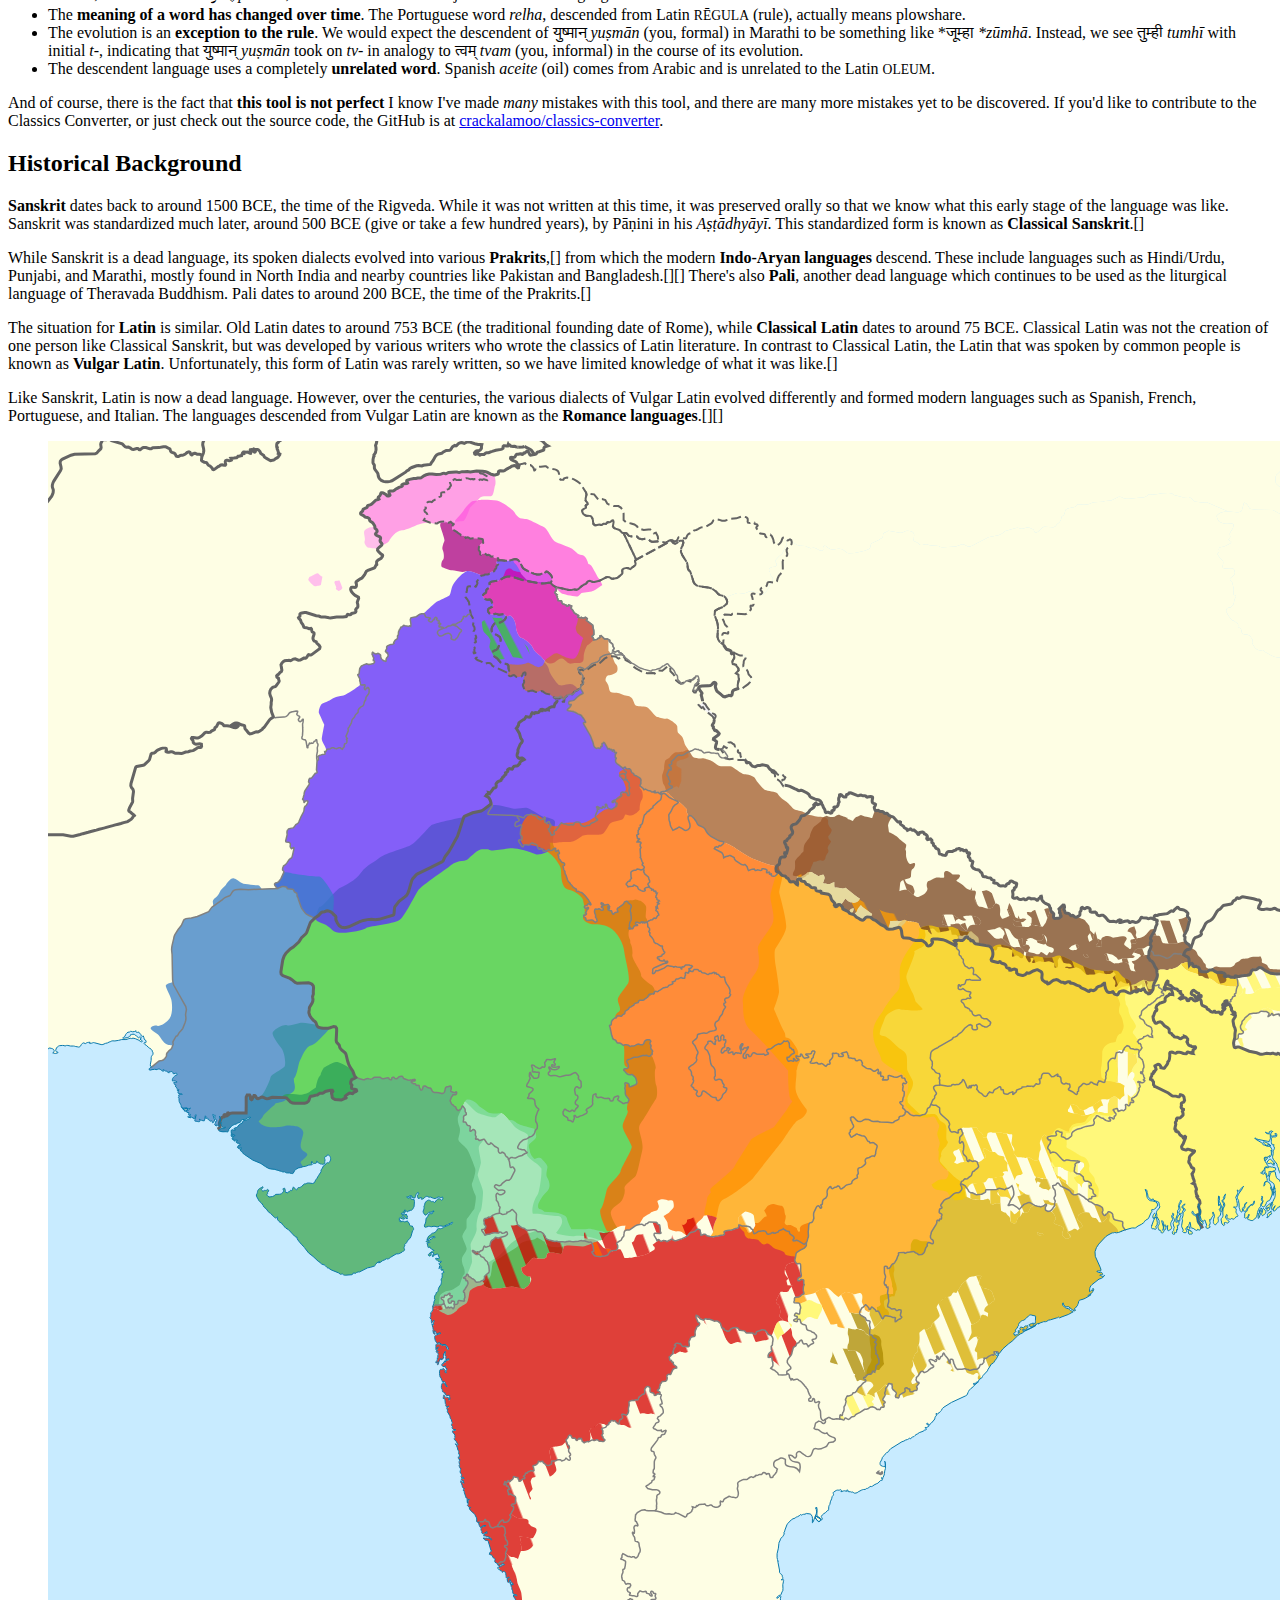
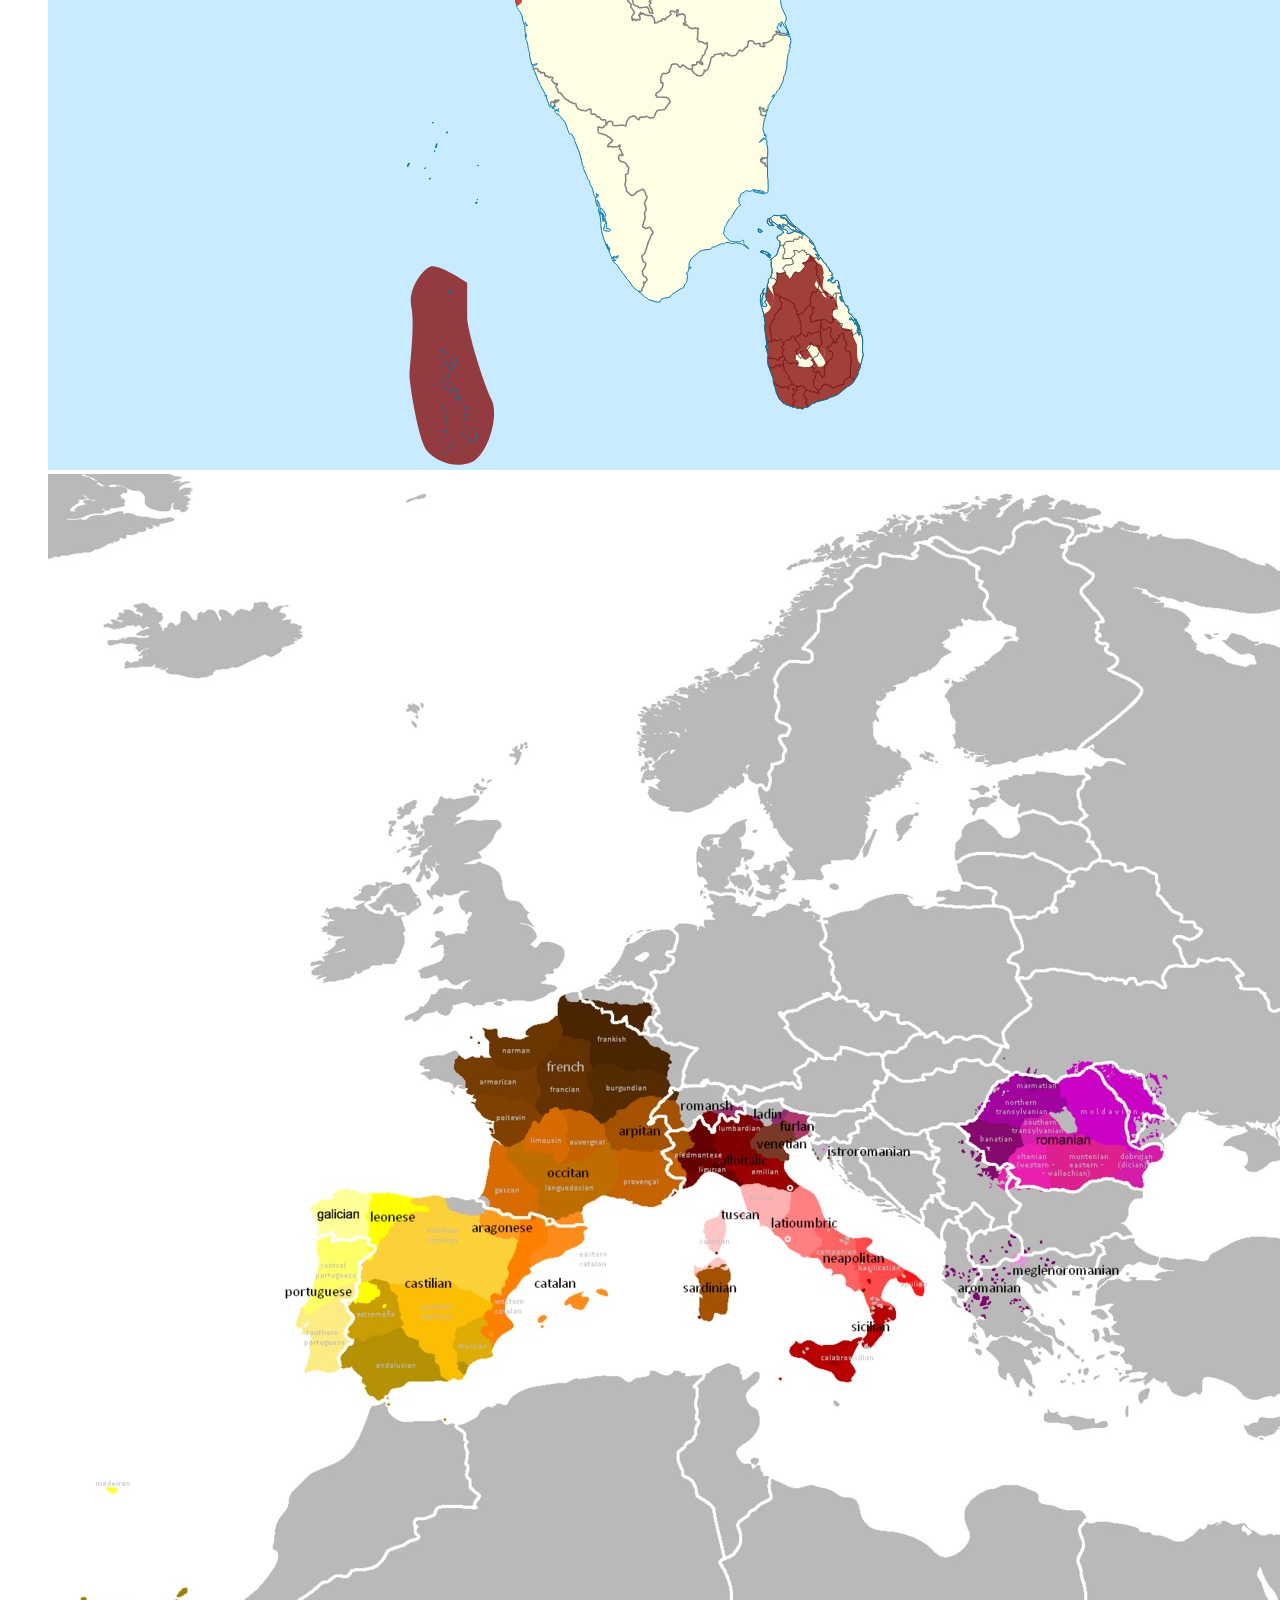
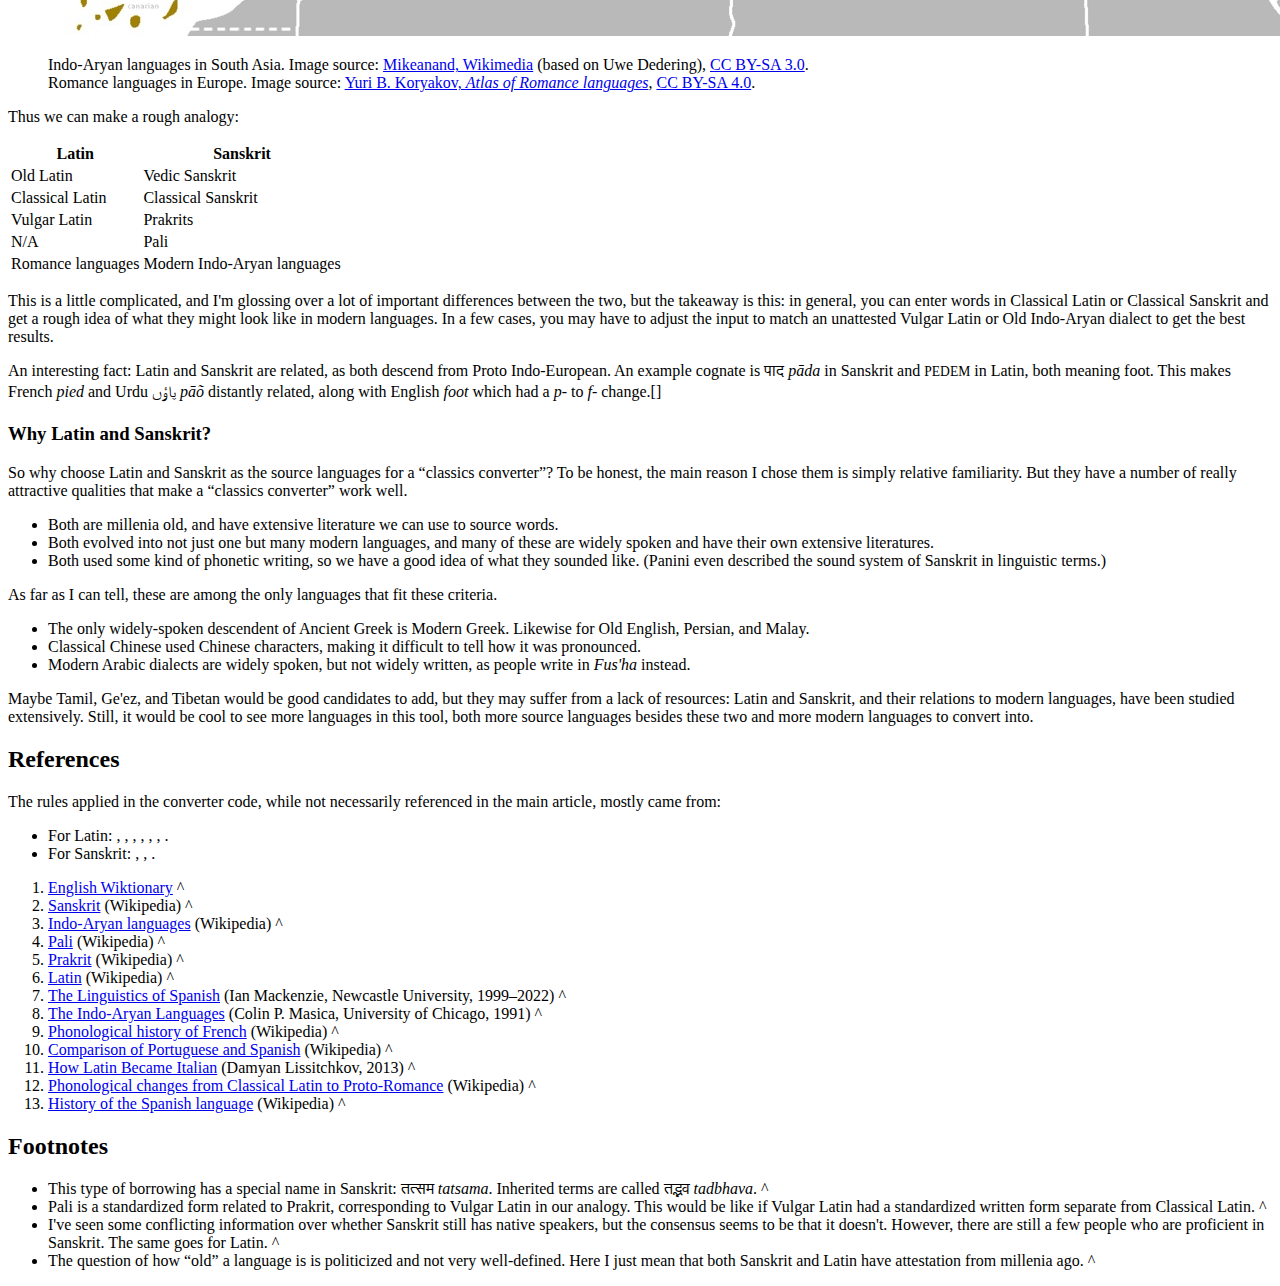
==== commit 724bf8dd: "add more examples" ====
--- a/index.html
+++ b/index.html
@@ -129,22 +129,22 @@
         margin: 0;
     }
     .examples-box {
-        display: none;
-        background-color: pink;
+        display: flex;
+        background-color: #DDF;
         border-radius: 8px;
         border-start-start-radius: 0;
         padding: min(8px, 1vw);
-        width: 80%;
+        width: 100%;
         max-width: 1200px;
         flex-direction: row;
         flex-wrap: wrap;
     }
     button.groupButton {
-        background-color: palevioletred;
+        background-color: rgb(152, 112, 216);
         color: white;
     }
     button.groupButton:hover {
-        background-color: rgb(219, 79, 125);
+        background-color: rgb(172, 79, 219);
         color: white;
     }
     </style>
@@ -169,7 +169,7 @@
             <li data-lang="sa">Sanskrit</li>
         </ul>
         <div class="examples-container">
-            <button class="groupButton" id="examples-button">Examples [+]</button>
+            <button class="groupButton" id="examples-button">Examples [-]</button>
             <div class="examples-box"></div>
         </div>
         <aside id="input-instructions">
@@ -202,11 +202,9 @@
             <p data-lang="sa">For best results:</p>
             <p data-lang="la">Generally use the accusative case for nouns and adjectives.
                 <span data-lang="fr">There are some exceptions: e.g. <span class="smallcaps">corpus</span> → corps</span></p>
-            <p data-lang="la">Generally use the infinitive for verbs.
-                <span data-lang="es">Sometimes other conjugations work too.</span>
-                <span data-lang="it">Sometimes other conjugations work too.</span>
-                <span data-lang="pt">Sometimes other conjugations work too.</span>
+            <p data-lang="la">Generally use the infinitive for verbs. Sometimes other conjugations work too.
                 <span data-lang="es">(<span class="smallcaps">probāre</span> → probar, <span class="smallcaps">probō</span> → pruebo)</span>
+                <span data-lang="fr">(<span class="smallcaps">clamāre</span> → clamer)</span>
                 <span data-lang="pt">(<span class="smallcaps">clamāre</span> → chamar)</span>
                 <span data-lang="it">(<span class="smallcaps">clamāre</span> → chiamare)</span>
             </p>
@@ -249,7 +247,7 @@
                         <label for="shahmukhi">Shahmukhi</label>
                     </form>
                 </div>
-                <div data-lang="ur pa">
+                <div data-lang="hi ur pa">
                     <form name="ur_pa_settings" action="javascript:void(0)">
                         <input type="checkbox" name="vowel_marks" id="vowel_marks" checked>
                         <label for="vowel_marks">Vowel marks <span lang="ur">(زیر، زَبَر، پیش، تَشدِید)</span></label>
@@ -611,7 +609,7 @@
 function populateExamples() {
     const examplesBox = document.querySelector('.examples-box');
     const langSamples = getSampleNames(outputLang);
-    examplesBox.innerHTML = '';
+    examplesBox.innerHTML = '<div style="margin:5px;padding:5px 10px;">Click me!</div>';
     for (const sampleName of langSamples) {
         const button = document.createElement('button');
         button.innerHTML = sampleName;
@@ -624,12 +622,12 @@
 const examplesButton = document.getElementById("examples-button");
 examplesButton.addEventListener("click", () => {
     const examplesBox = document.querySelector('.examples-box');
-    if (examplesBox.style.display === '') {
+    if (examplesBox.style.display === 'none') {
         examplesButton.innerHTML = 'Examples [-]';
-        examplesBox.style.display = 'flex';
+        examplesBox.style.display = '';
     } else {
         examplesButton.innerHTML = 'Examples [+]';
-        examplesBox.style.display = '';
+        examplesBox.style.display = 'none';
     }
 });
 
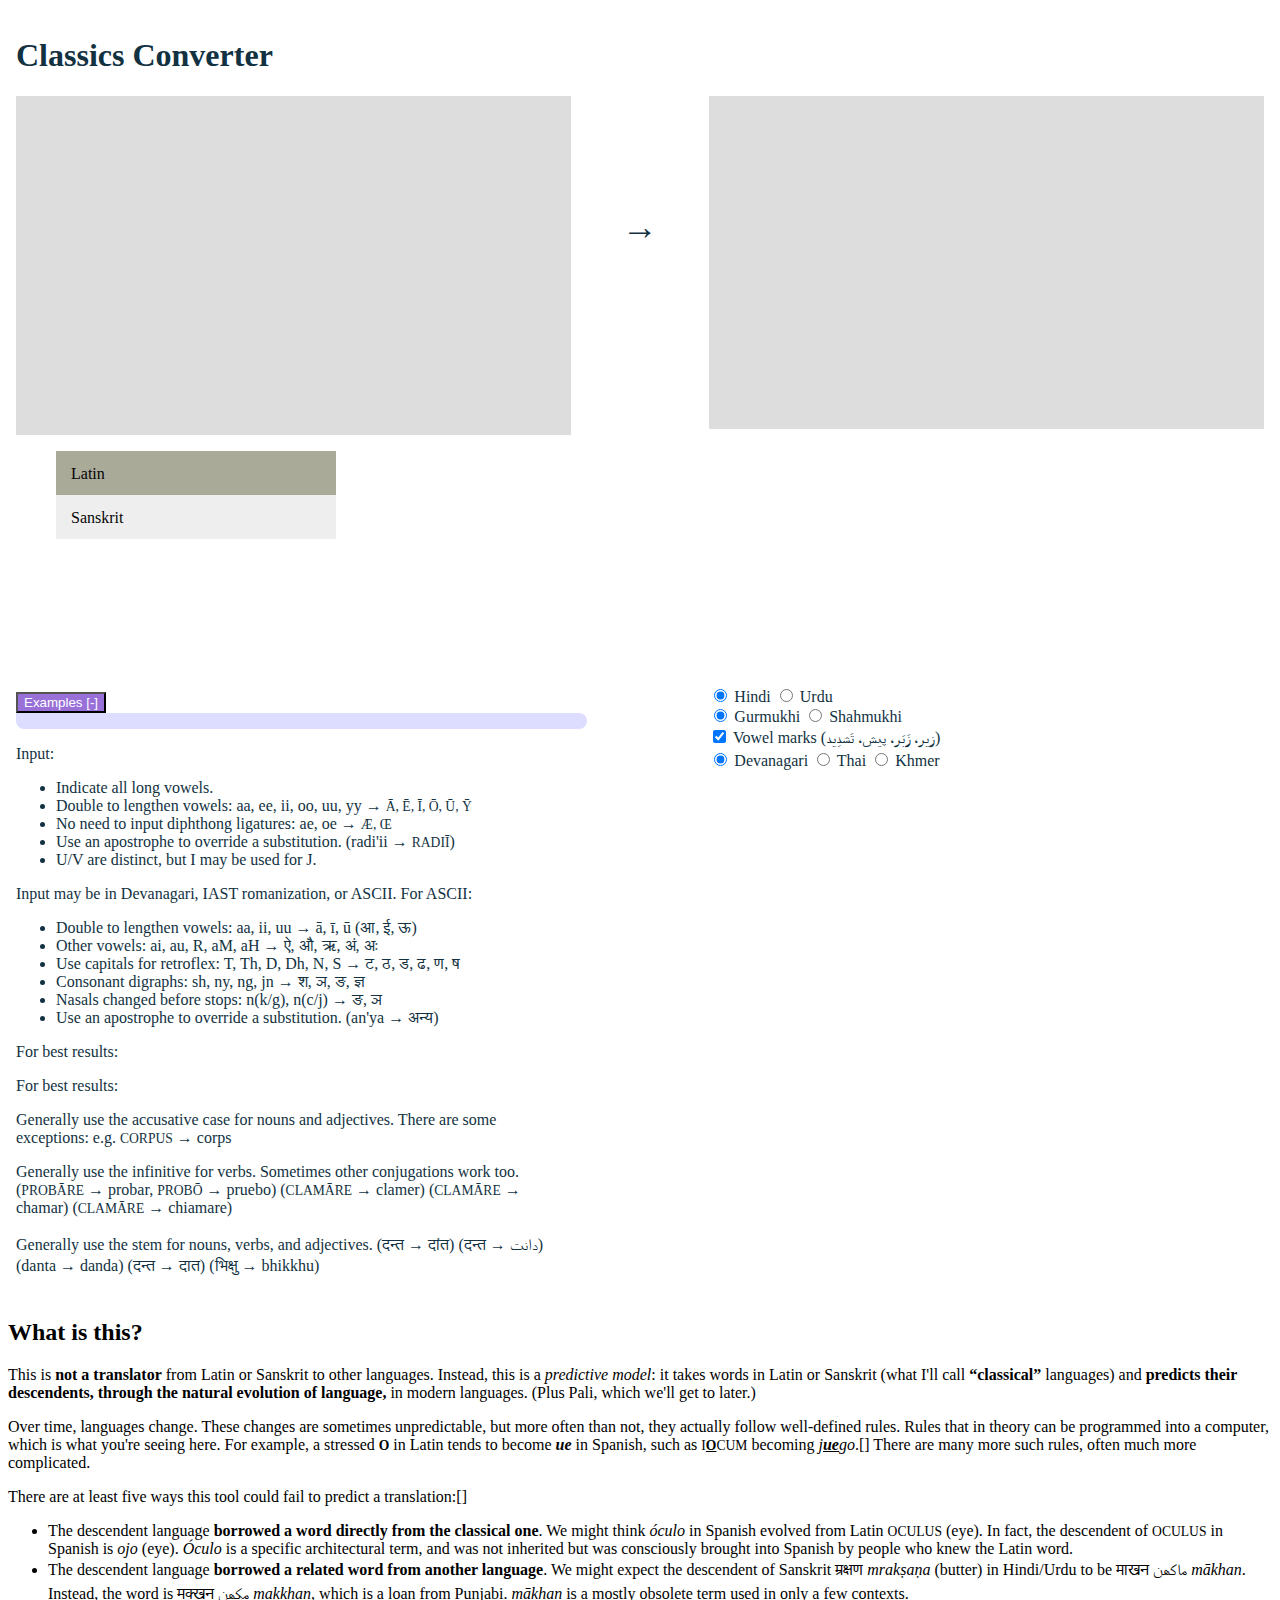
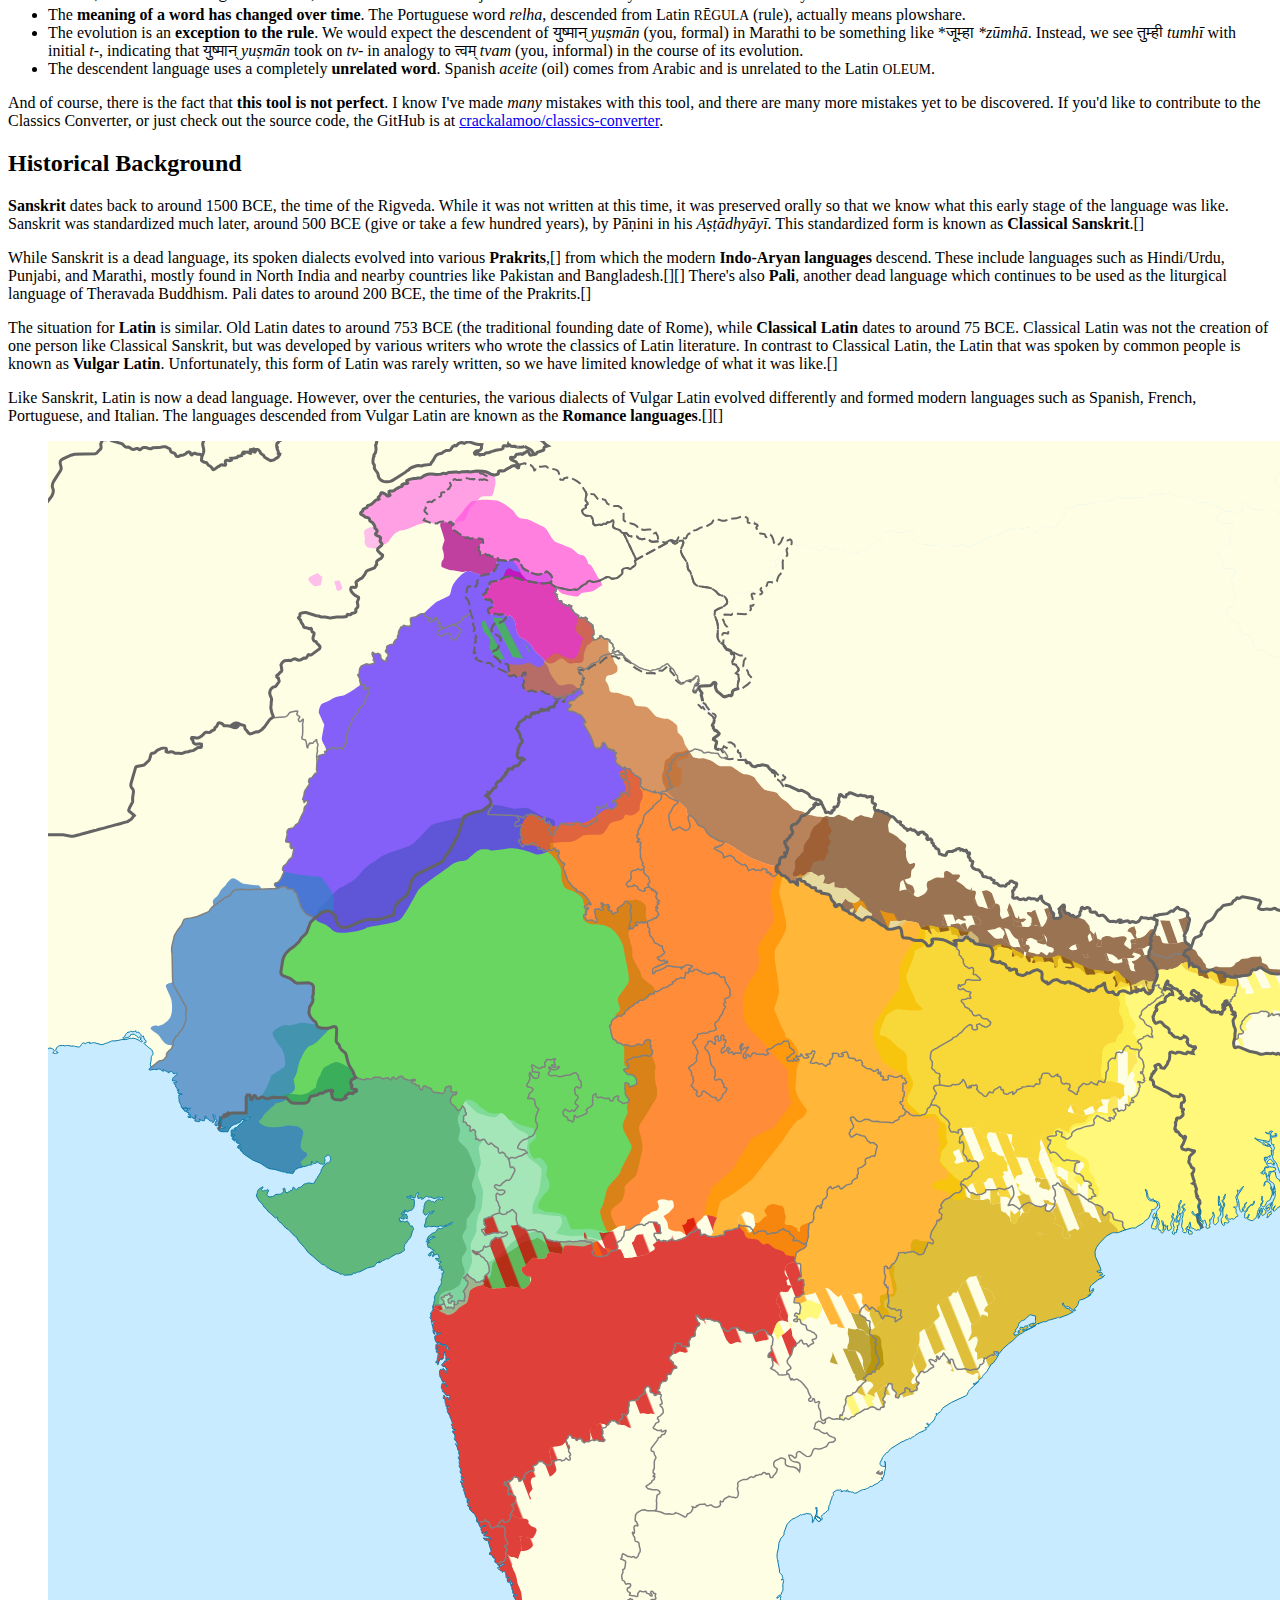
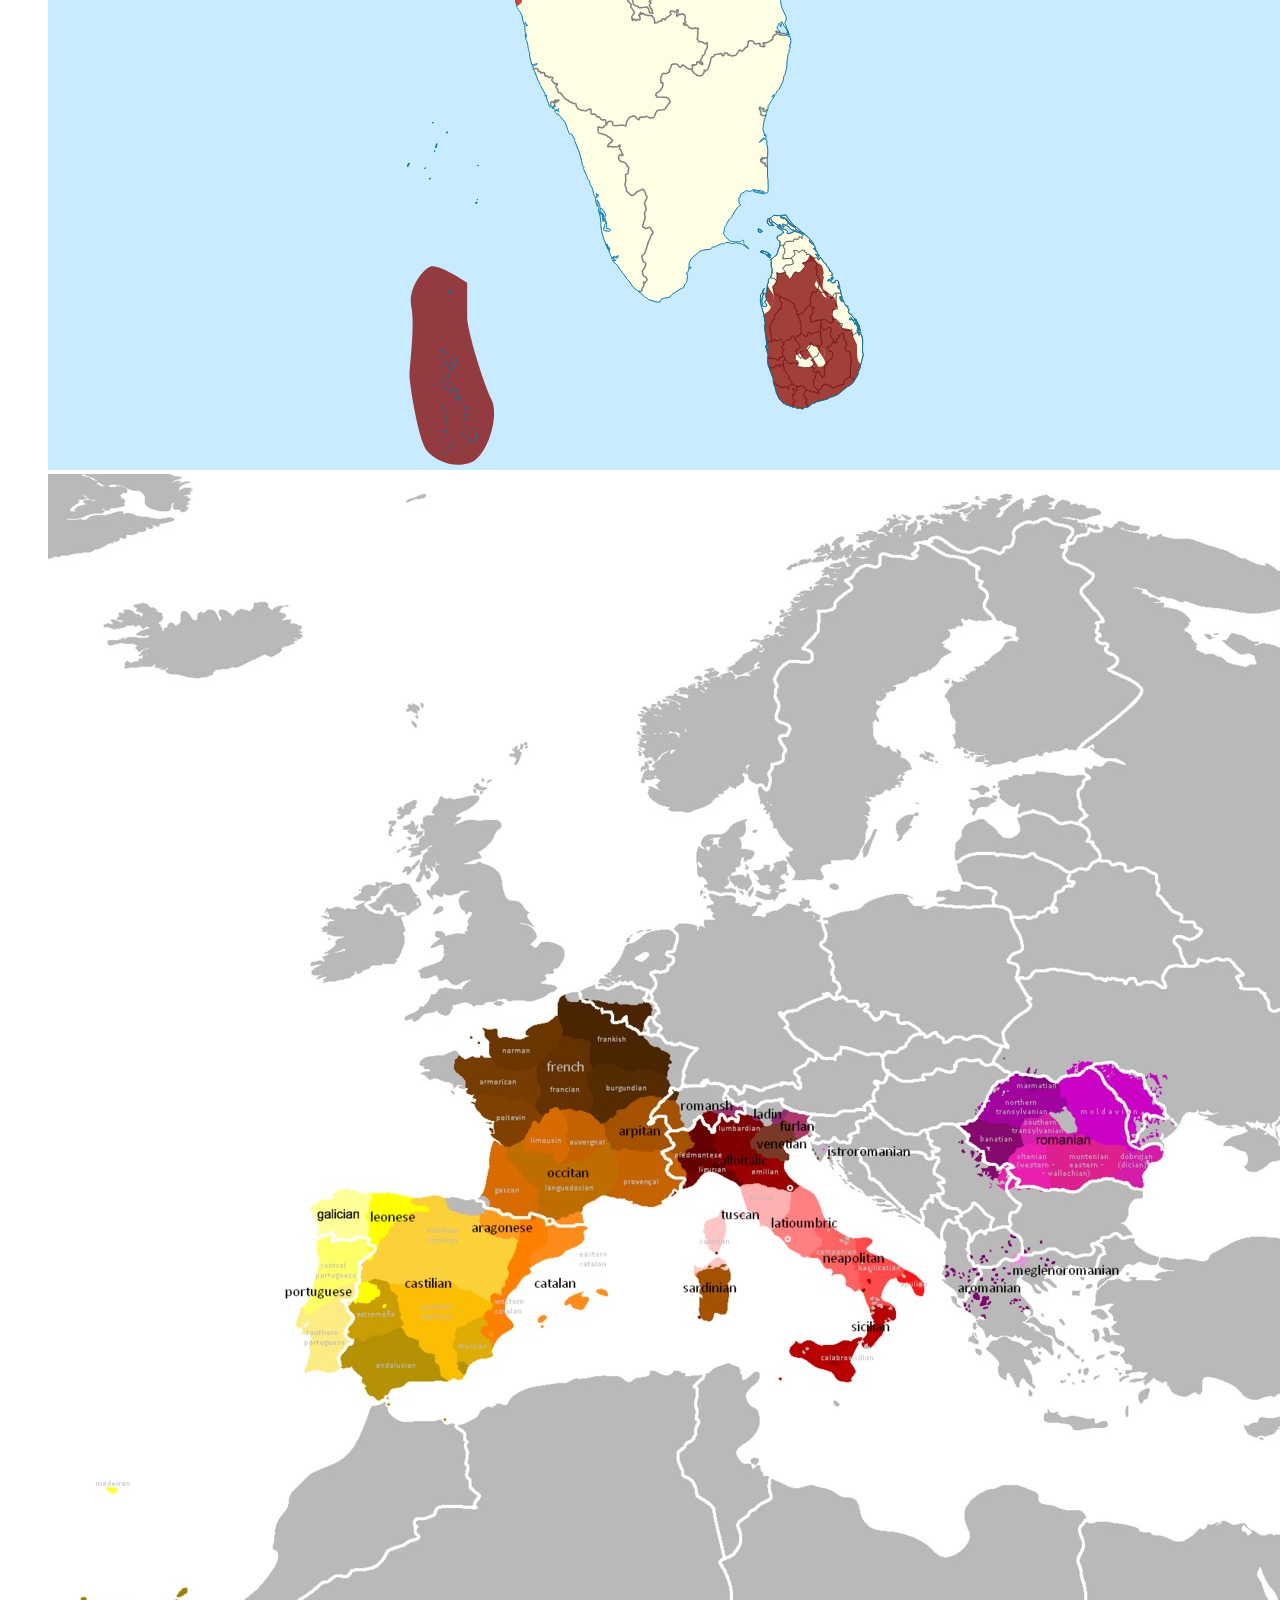
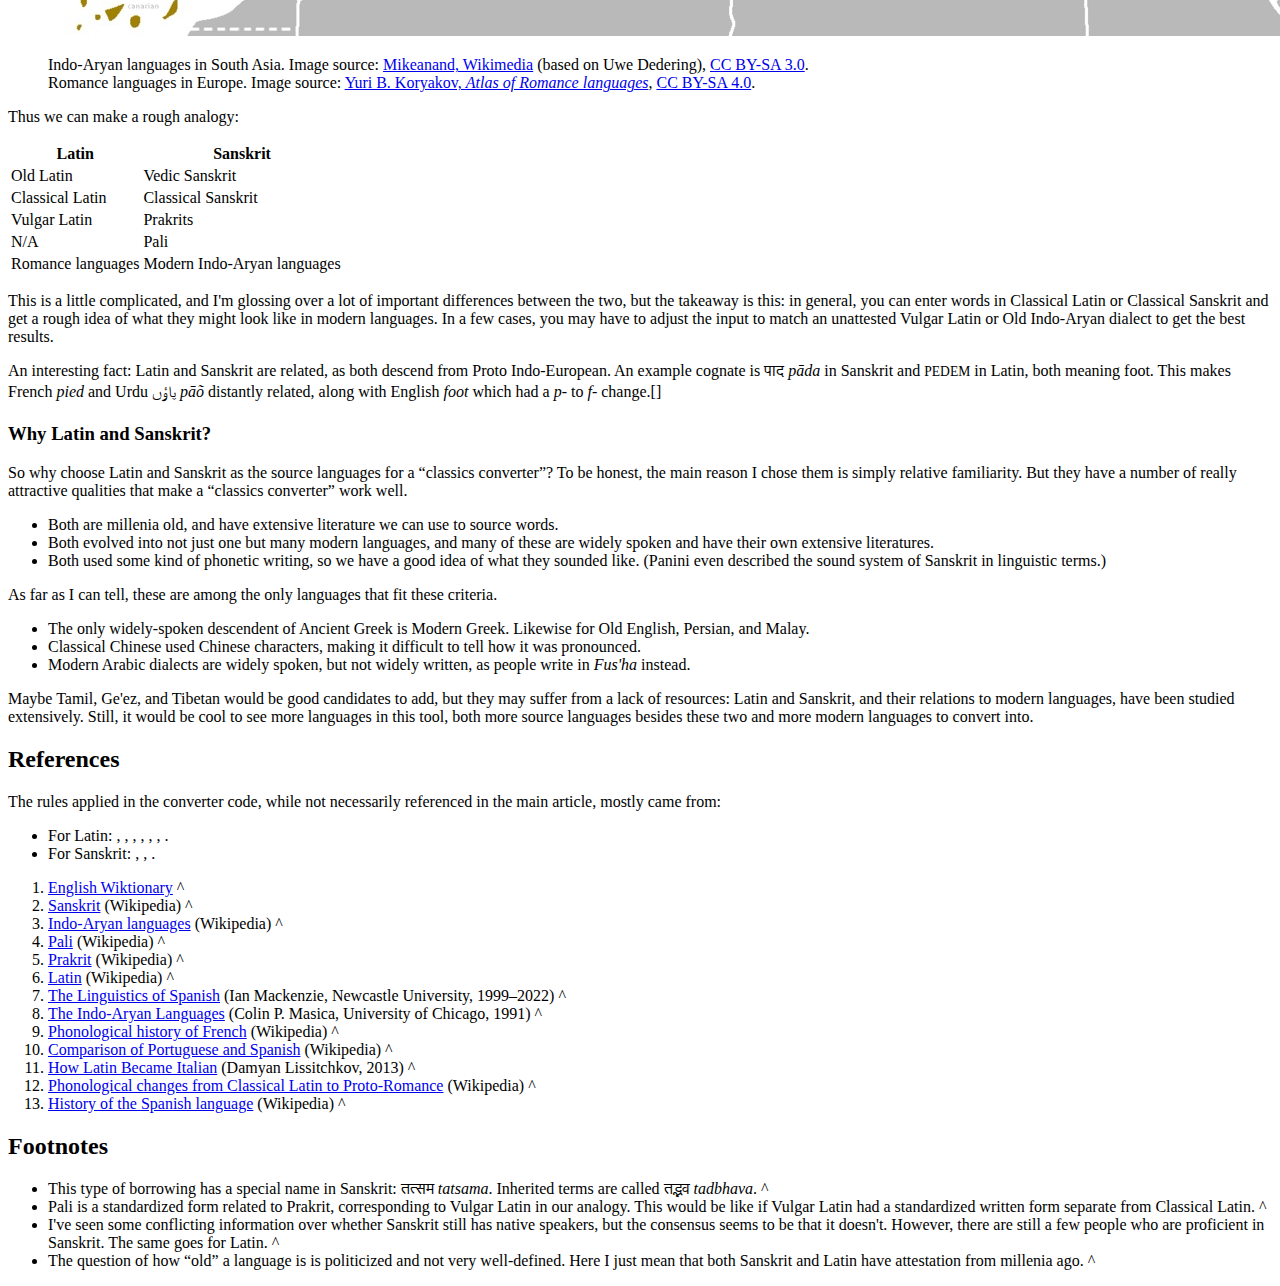
==== commit e7e3ebb8: "various improvements" ====
--- a/index.html
+++ b/index.html
@@ -4,7 +4,9 @@
 <head>
     <meta charset="utf-8">
     <meta name="viewport" content="width=device-width, initial-scale=1.0">
-    <link rel="stylesheet" href="http://harysdalvi.com/main.css">
+    <meta property="og:title" content="Classics Converter">
+    <meta property="og:image" content="https://harysdalvi.com/sub/projects/classics-converter/img/Romance_languages.jpg">
+    <link rel="stylesheet" href="https://harysdalvi.com/main.css">
     <style>
     .before-main {
         padding: 8px;
@@ -148,6 +150,7 @@
         color: white;
     }
     </style>
+    <!-- <base href="https://harysdalvi.com/sub/projects/classics-converter/"> -->
     <script src="orthography.js"></script>
     <script src="words.js"></script>
     <script src="convert.js"></script>
@@ -177,10 +180,10 @@
                 <p>
                     Input:
                     <ul>
+                        <li>Indicate all long vowels.</li>
                         <li>Double to lengthen vowels: aa, ee, ii, oo, uu, yy → <span class="smallcaps">ā, ē, ī, ō, ū, ȳ</span></li>
                         <li>No need to input diphthong ligatures: ae, oe → <span class="smallcaps">æ, œ</span></li>
                         <li>Use an apostrophe to override a substitution. (radi'ii → <span class="smallcaps">radiī</span>)</li>
-                        <li>Indicate all long vowels.</li>
                         <li>U/V are distinct, but I may be used for J.</li>
                     </ul>
                 </p>
@@ -297,10 +300,11 @@
                 and was not inherited but was consciously brought into Spanish by people who knew the Latin word.<a data-footnotes="1"></a></li>
             <li>The descendent language <strong>borrowed a related word from another language</strong>.
                 We might expect the descendent of Sanskrit
-                <span lang="sa">प्रस्तर <i>prastara</i></span> (stone) in Hindi/Urdu to be
-                <span lang="hi">पाथर</span> <span lang="ur">پاتھر</span> <i>pāthar</i>.
-                Instead, the word is <span lang="hi">पत्थर</span> <span lang="ur">پتھر</span> <i>patthar</i>,
-                which is a loan from Punjabi or a related language. <i>Pāthar</i> is an obsolete term.</li>
+                <span lang="sa">म्रक्षण <i>mrakṣaṇa</i></span> (butter) in Hindi/Urdu to be
+                <span lang="hi">माखन</span> <span lang="ur">ماکھن</span> <i>mākhan</i>.
+                Instead, the word is <span lang="hi">मक्खन</span> <span lang="ur">مکھن</span> <i>makkhan</i>,
+                which is a loan from Punjabi. <i>mākhan</i> is a mostly obsolete term
+                used in only a few contexts.</li>
             <li>The <strong>meaning of a word has changed over time</strong>. The Portuguese word <i lang="pt">relha</i>,
             descended from Latin <span lang="la">rēgula</span> (rule), actually means
             plowshare.</li>
@@ -313,7 +317,7 @@
                 Spanish <i lang="es">aceite</i> (oil) comes from Arabic
                 and is unrelated to the Latin <span lang="la">oleum</span>.</li>
         </ul>
-        And of course, there is the fact that <strong>this tool is not perfect</strong> I know I've made <em>many</em> mistakes with this tool,
+        And of course, there is the fact that <strong>this tool is not perfect</strong>. I know I've made <em>many</em> mistakes with this tool,
         and there are many more mistakes yet to be discovered. If you'd like to contribute to the Classics Converter, or just check out the source code,
         the GitHub is at <a href="https://github.com/crackalamoo/classics-converter" target="_blank">crackalamoo/classics-converter</a>.
     </p>
@@ -489,7 +493,7 @@
     const output = convertWords(text,
         (w) => convertWord(w, inputLang, outputLang));
     const output2 = convertWords(text,
-        (w) => convertWord(w, inputLang, outputLang, true));
+        (w) => convertWord(w, inputLang, outputLang, true), true);
     orthography.innerHTML = convertWords(text,
         (w) => displayOrthography(w, inputLang)).replaceAll('\n\n',' <br>').replaceAll('\n',' <br>');
     outputBox.innerHTML = output.replaceAll('\n',' <br>');
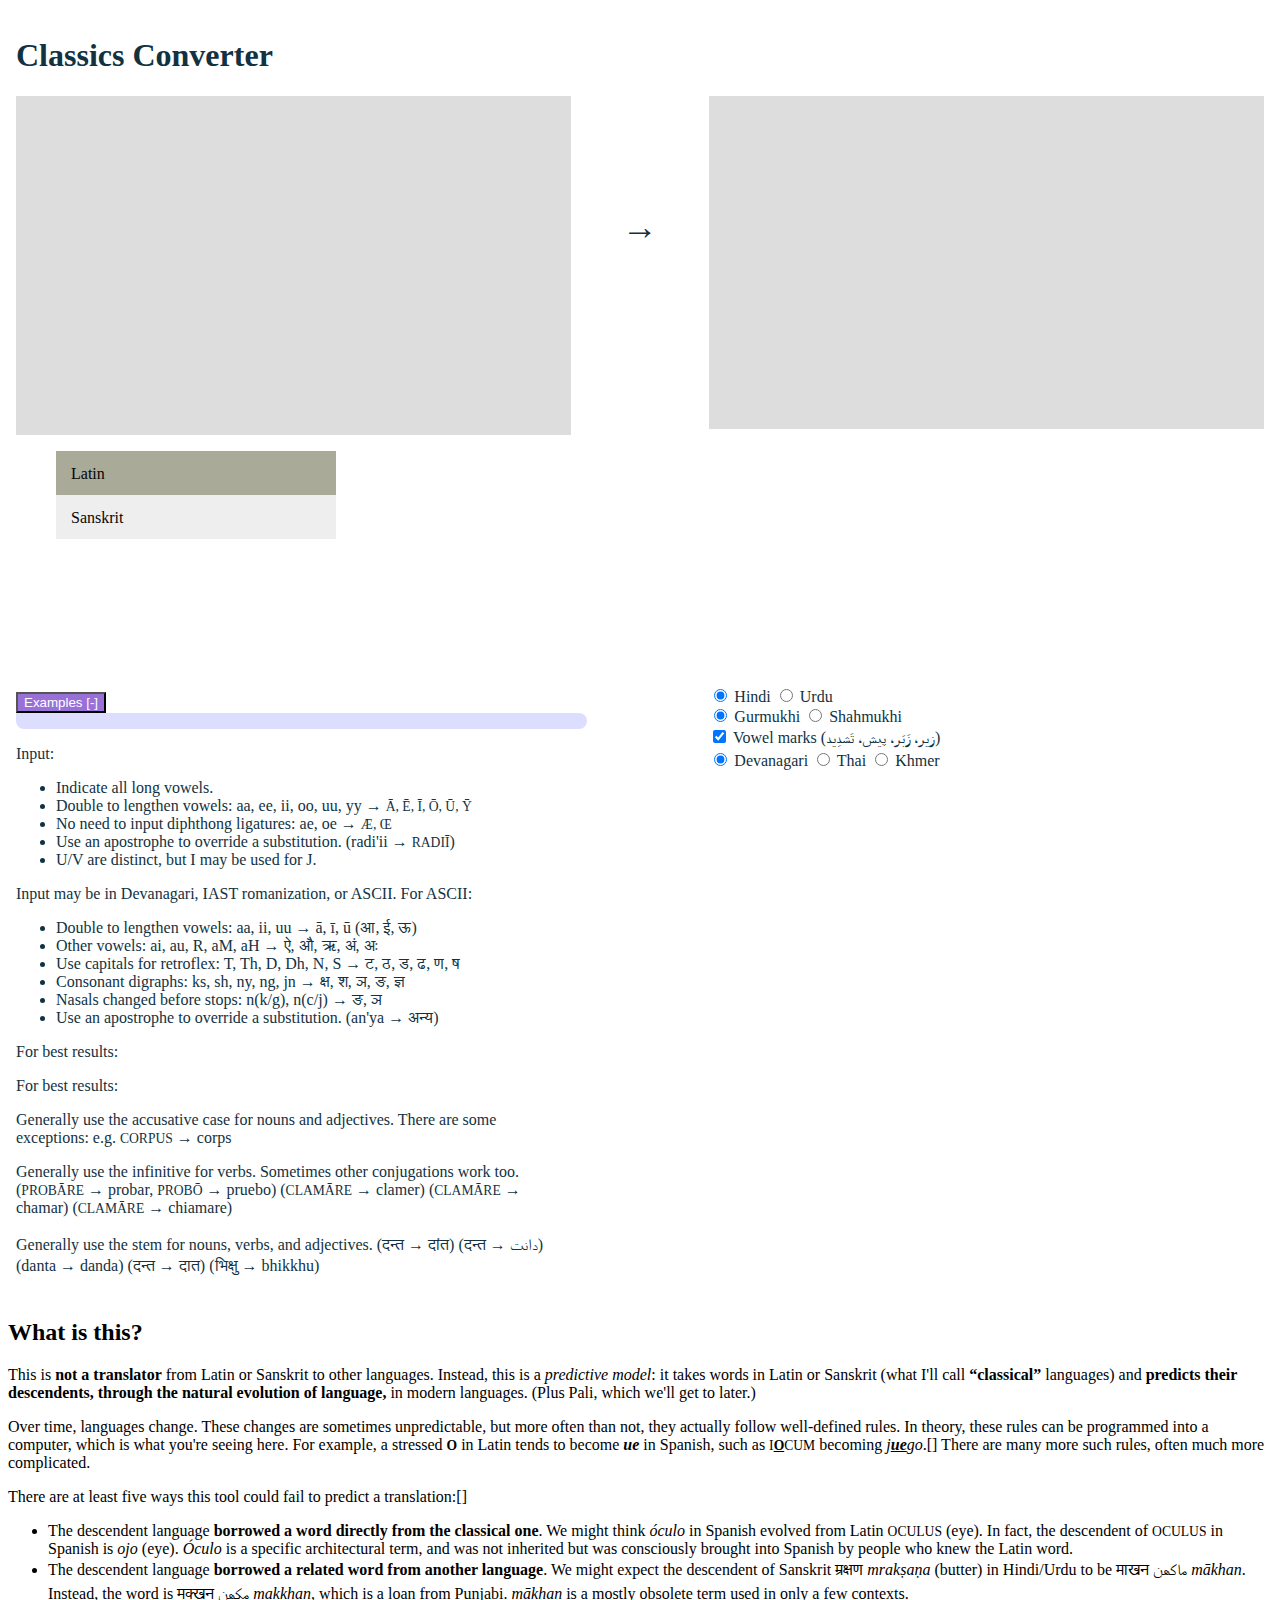
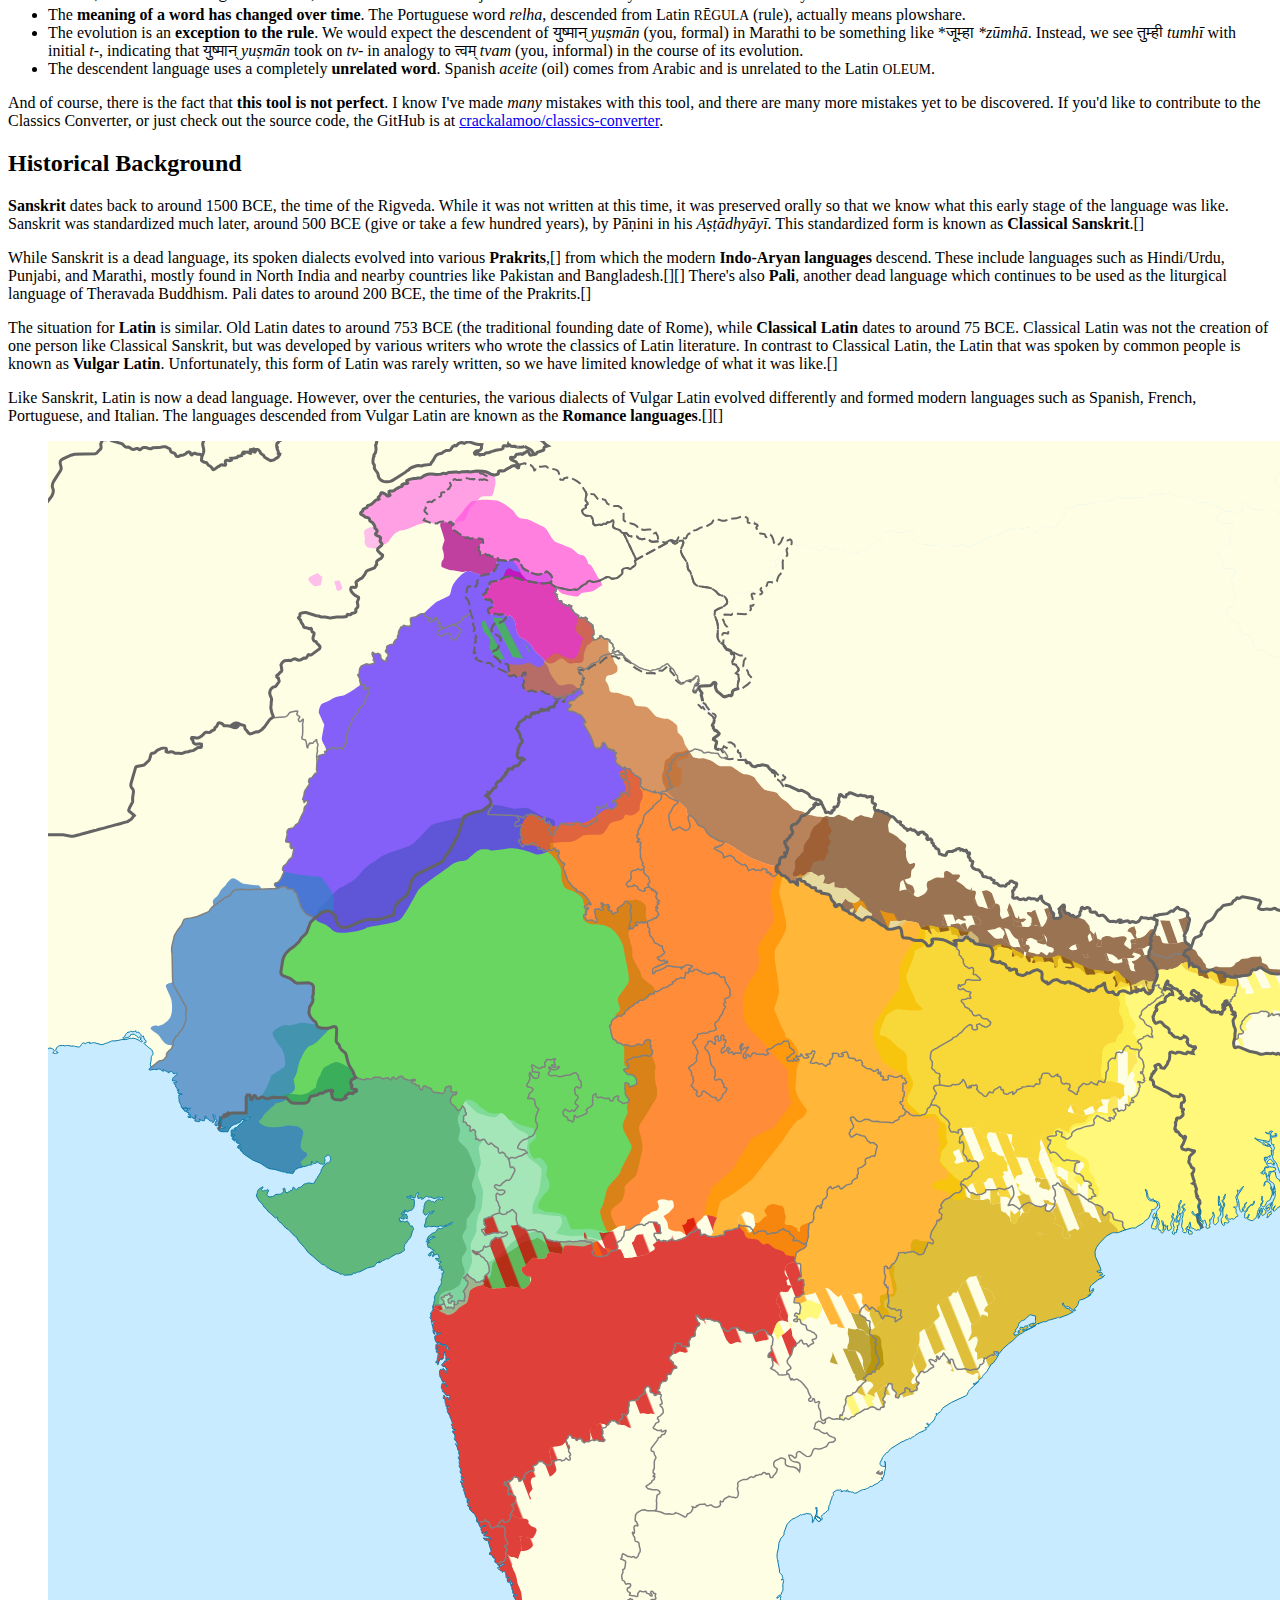
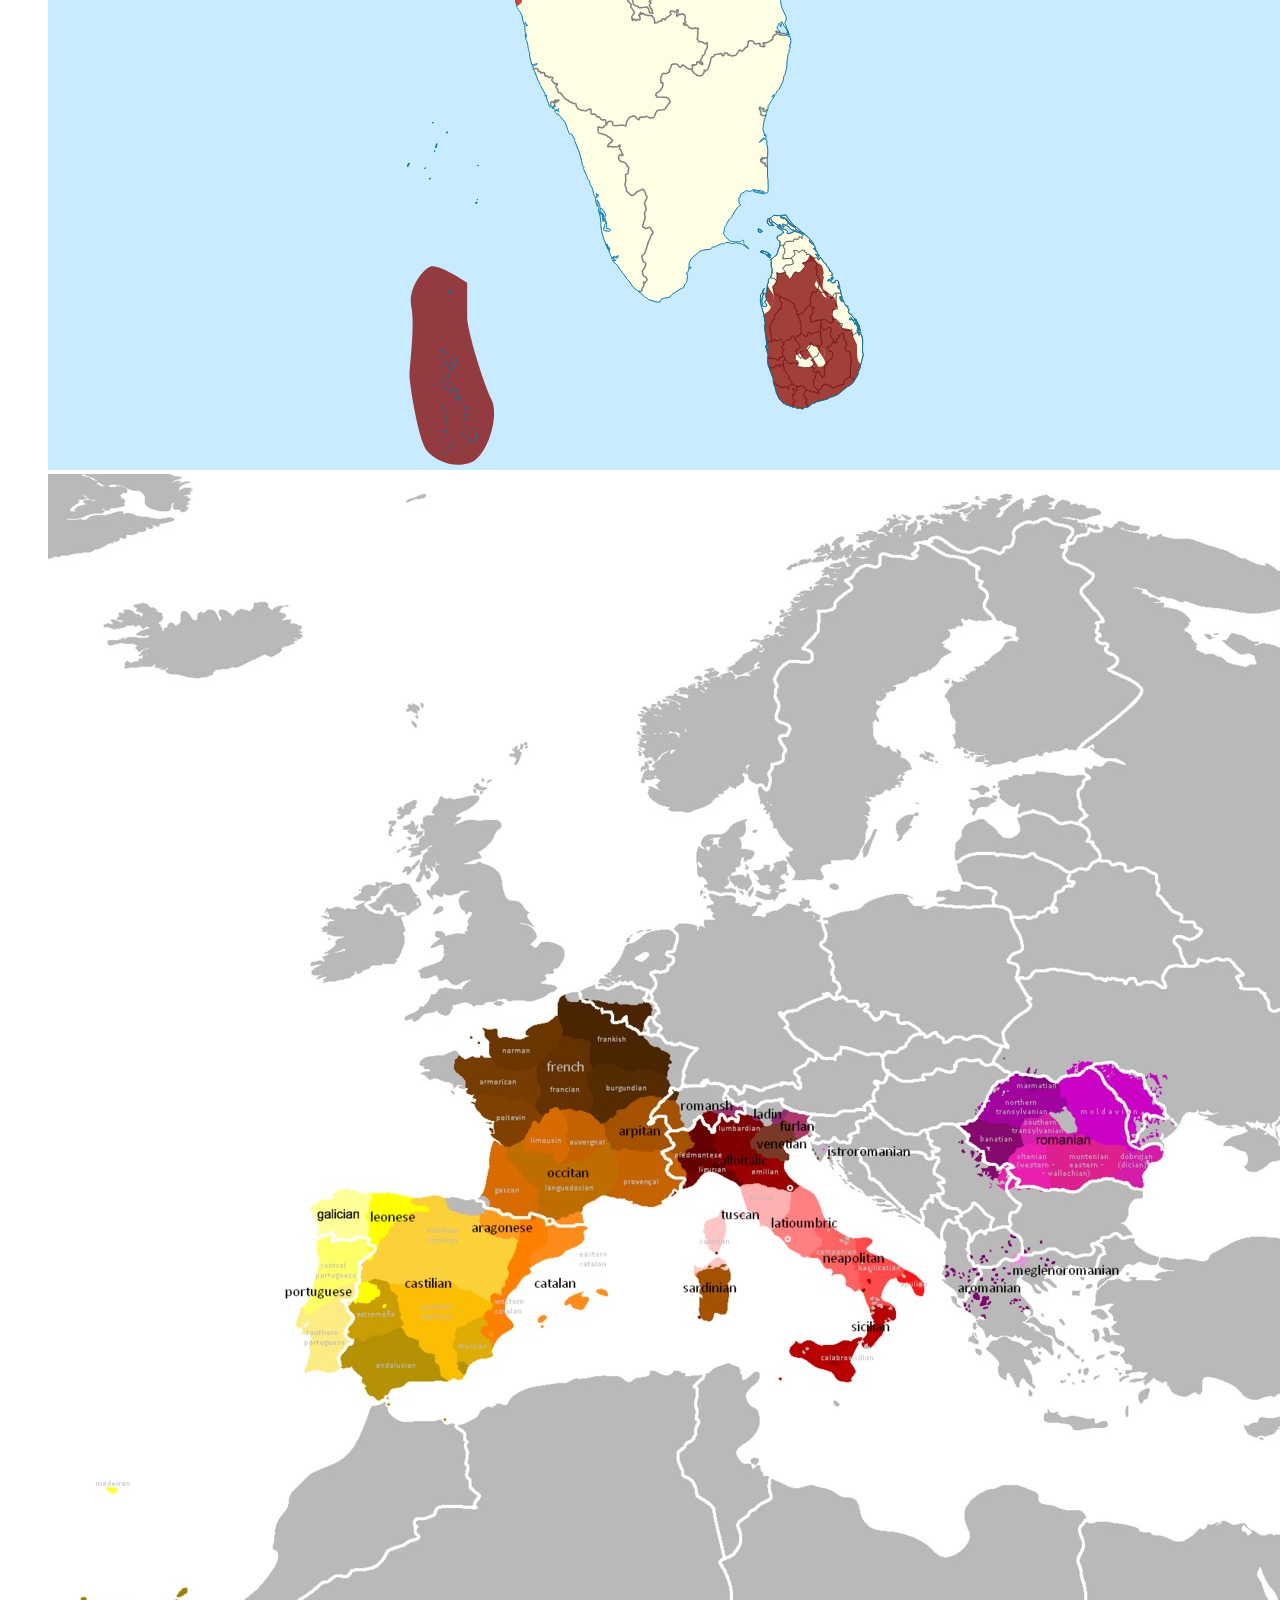
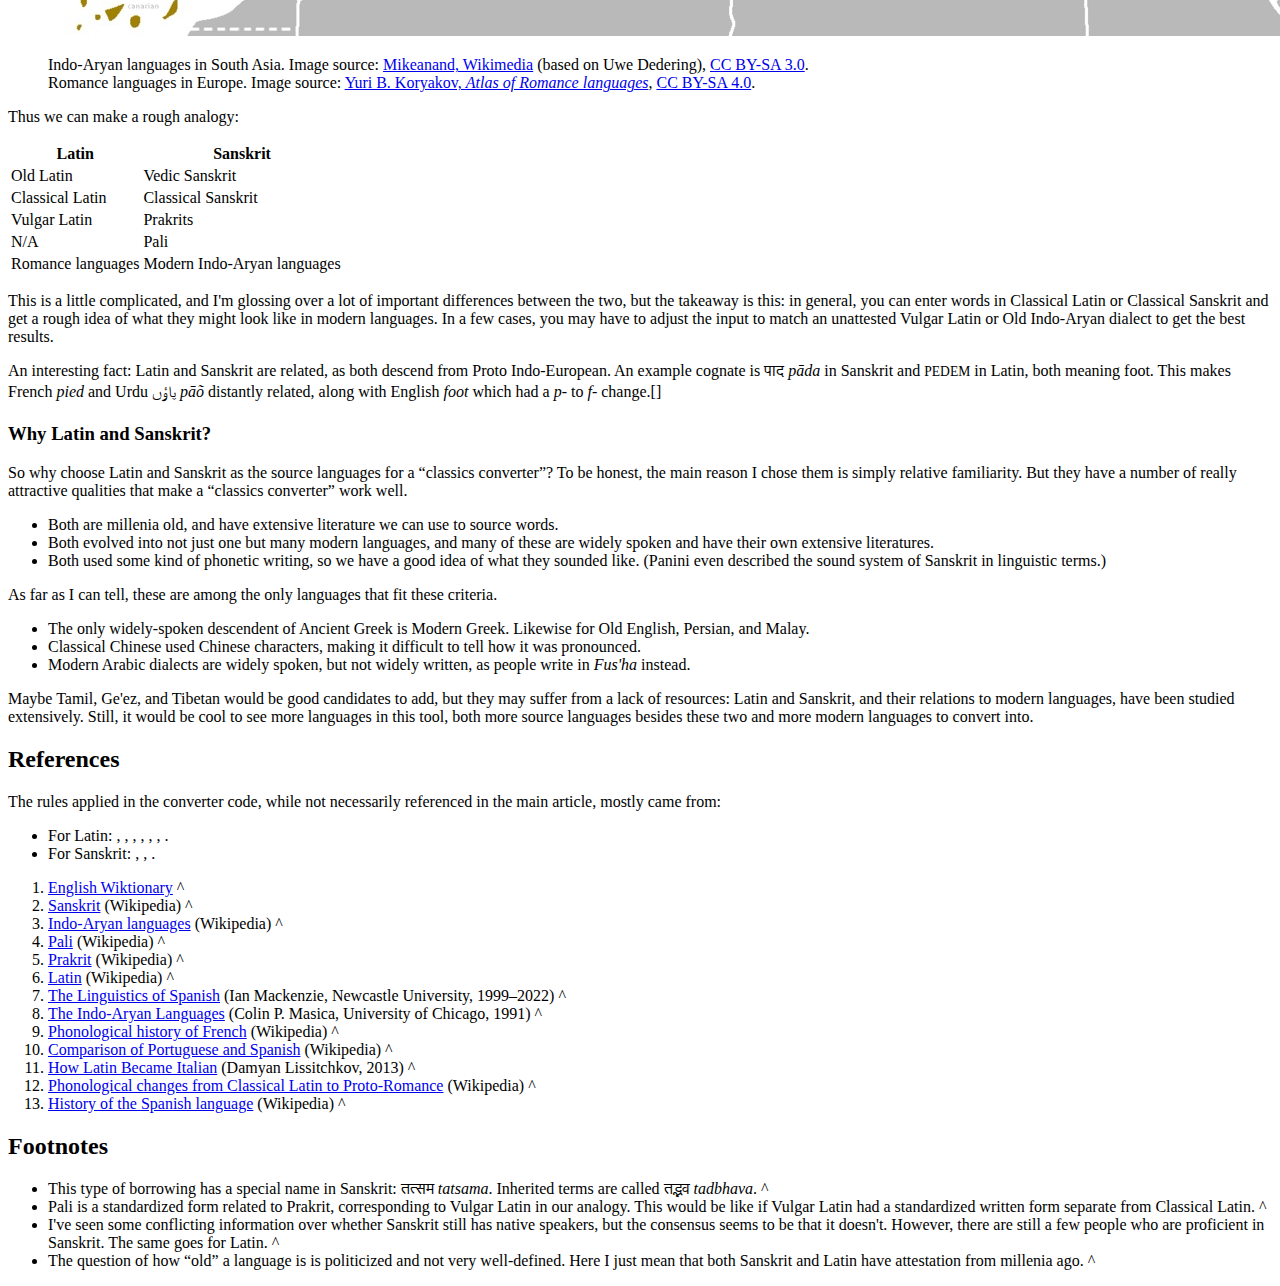
==== commit 9f6963d2: "update writeup and sanskrit input" ====
--- a/index.html
+++ b/index.html
@@ -151,6 +151,14 @@
     }
     </style>
     <!-- <base href="https://harysdalvi.com/sub/projects/classics-converter/"> -->
+    <script async src="https://www.googletagmanager.com/gtag/js?id=G-YPKKGJ4J3K"></script>
+    <script>
+    window.dataLayer = window.dataLayer || [];
+    function gtag(){window.dataLayer.push(arguments);}
+    gtag('js', new Date());
+
+    gtag('config', 'G-YPKKGJ4J3K');
+    </script>
     <script src="orthography.js"></script>
     <script src="words.js"></script>
     <script src="convert.js"></script>
@@ -195,7 +203,7 @@
                         <li>Double to lengthen vowels: aa, ii, uu → ā, ī, ū (आ, ई, ऊ)</li>
                         <li>Other vowels: ai, au, R, aM, aH → ऐ, औ, ऋ, अं, अः</li>
                         <li>Use capitals for retroflex: T, Th, D, Dh, N, S → ट, ठ, ड, ढ, ण, ष</li>
-                        <li>Consonant digraphs: sh, ny, ng, jn → श, ञ, ङ, ज्ञ</li>
+                        <li>Consonant digraphs: ks, sh, ny, ng, jn → क्ष, श, ञ, ङ, ज्ञ</li>
                         <li>Nasals changed before stops: n(k/g), n(c/j) → ङ, ञ</li>
                         <li>Use an apostrophe to override a substitution. (an'ya → अन्य)</li>
                     </ul>
@@ -283,7 +291,7 @@
         which we'll get to later.)
     </p>
     <p>Over time, languages change. These changes are sometimes unpredictable, but more often
-        than not, they actually follow well-defined rules. Rules that in theory can be
+        than not, they actually follow well-defined rules. In theory, these rules can be
         programmed into a computer, which is what you're seeing here. For example,
         a stressed <span lang="la"><strong>o</strong></span> in Latin tends to become
         <i lang="es"><strong>ue</strong></i> in Spanish, such as <span lang="la">i<u><b>o</b></u>cum</span>
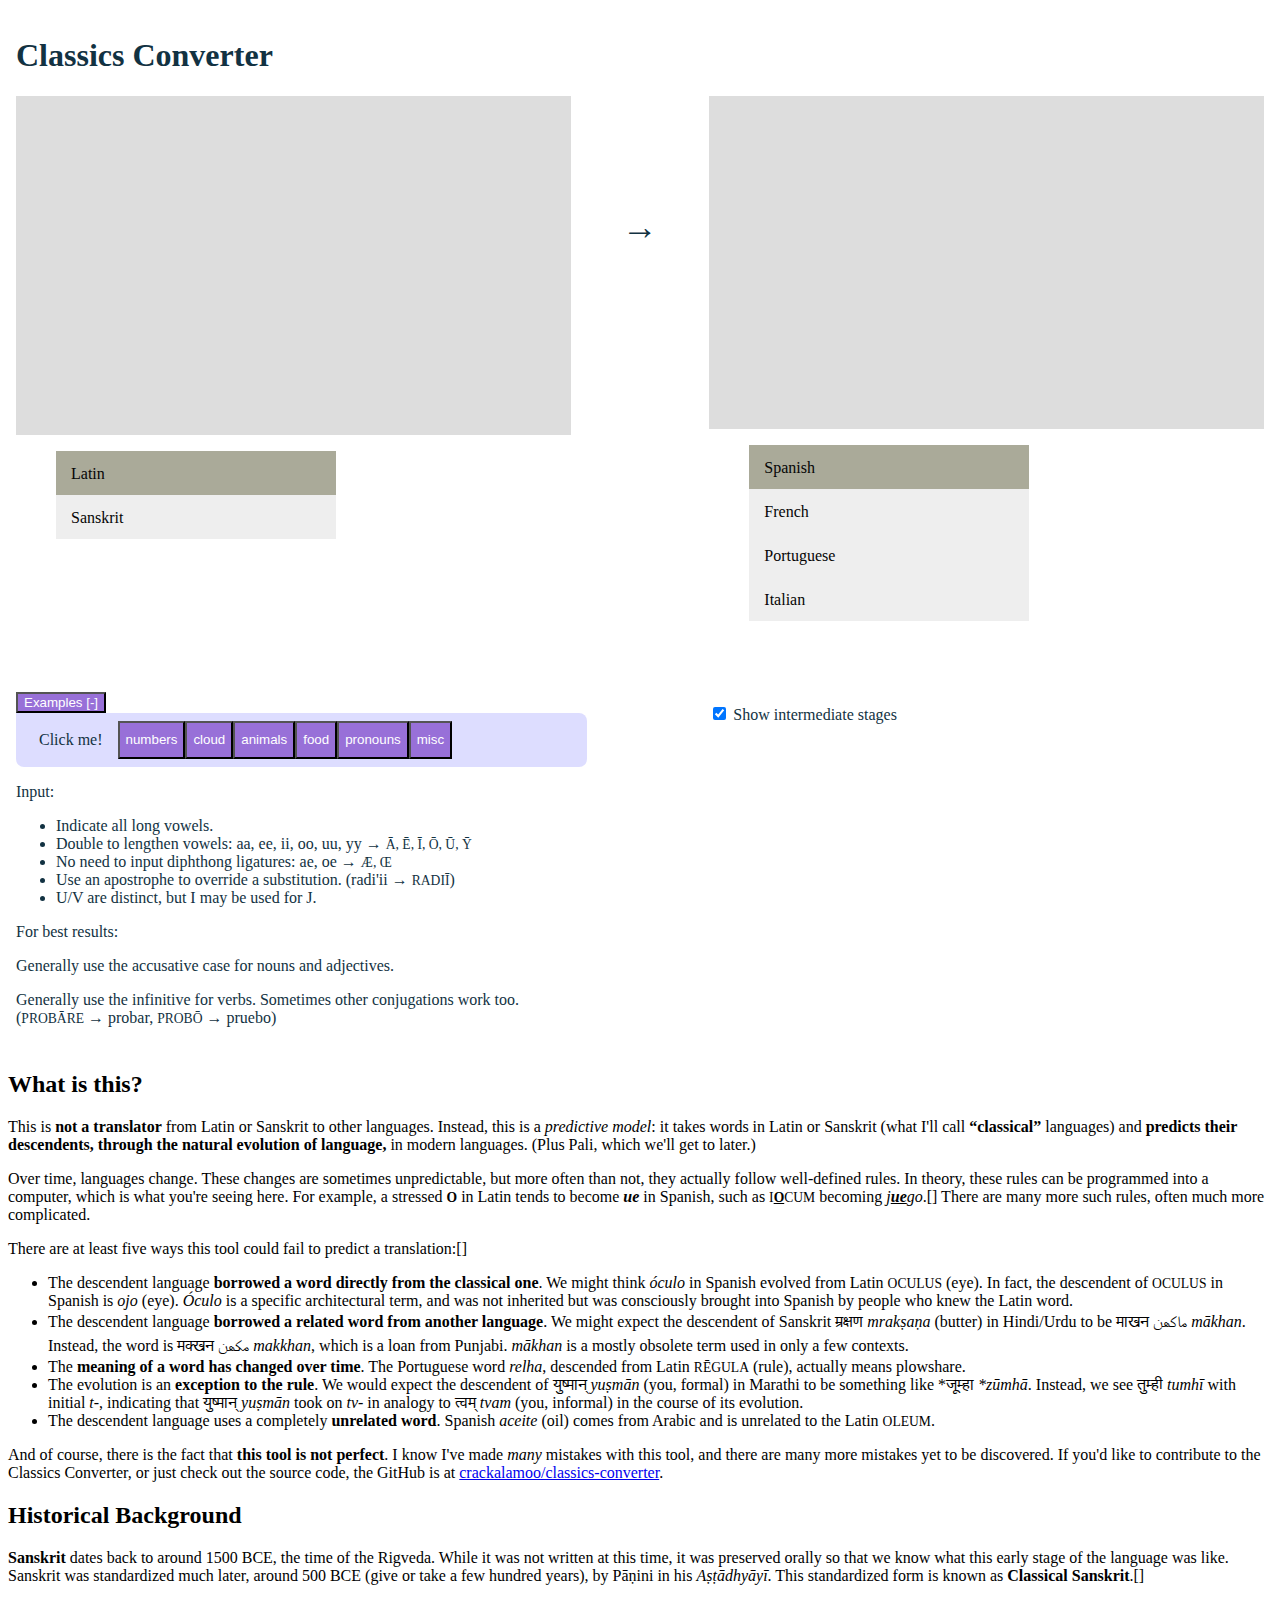
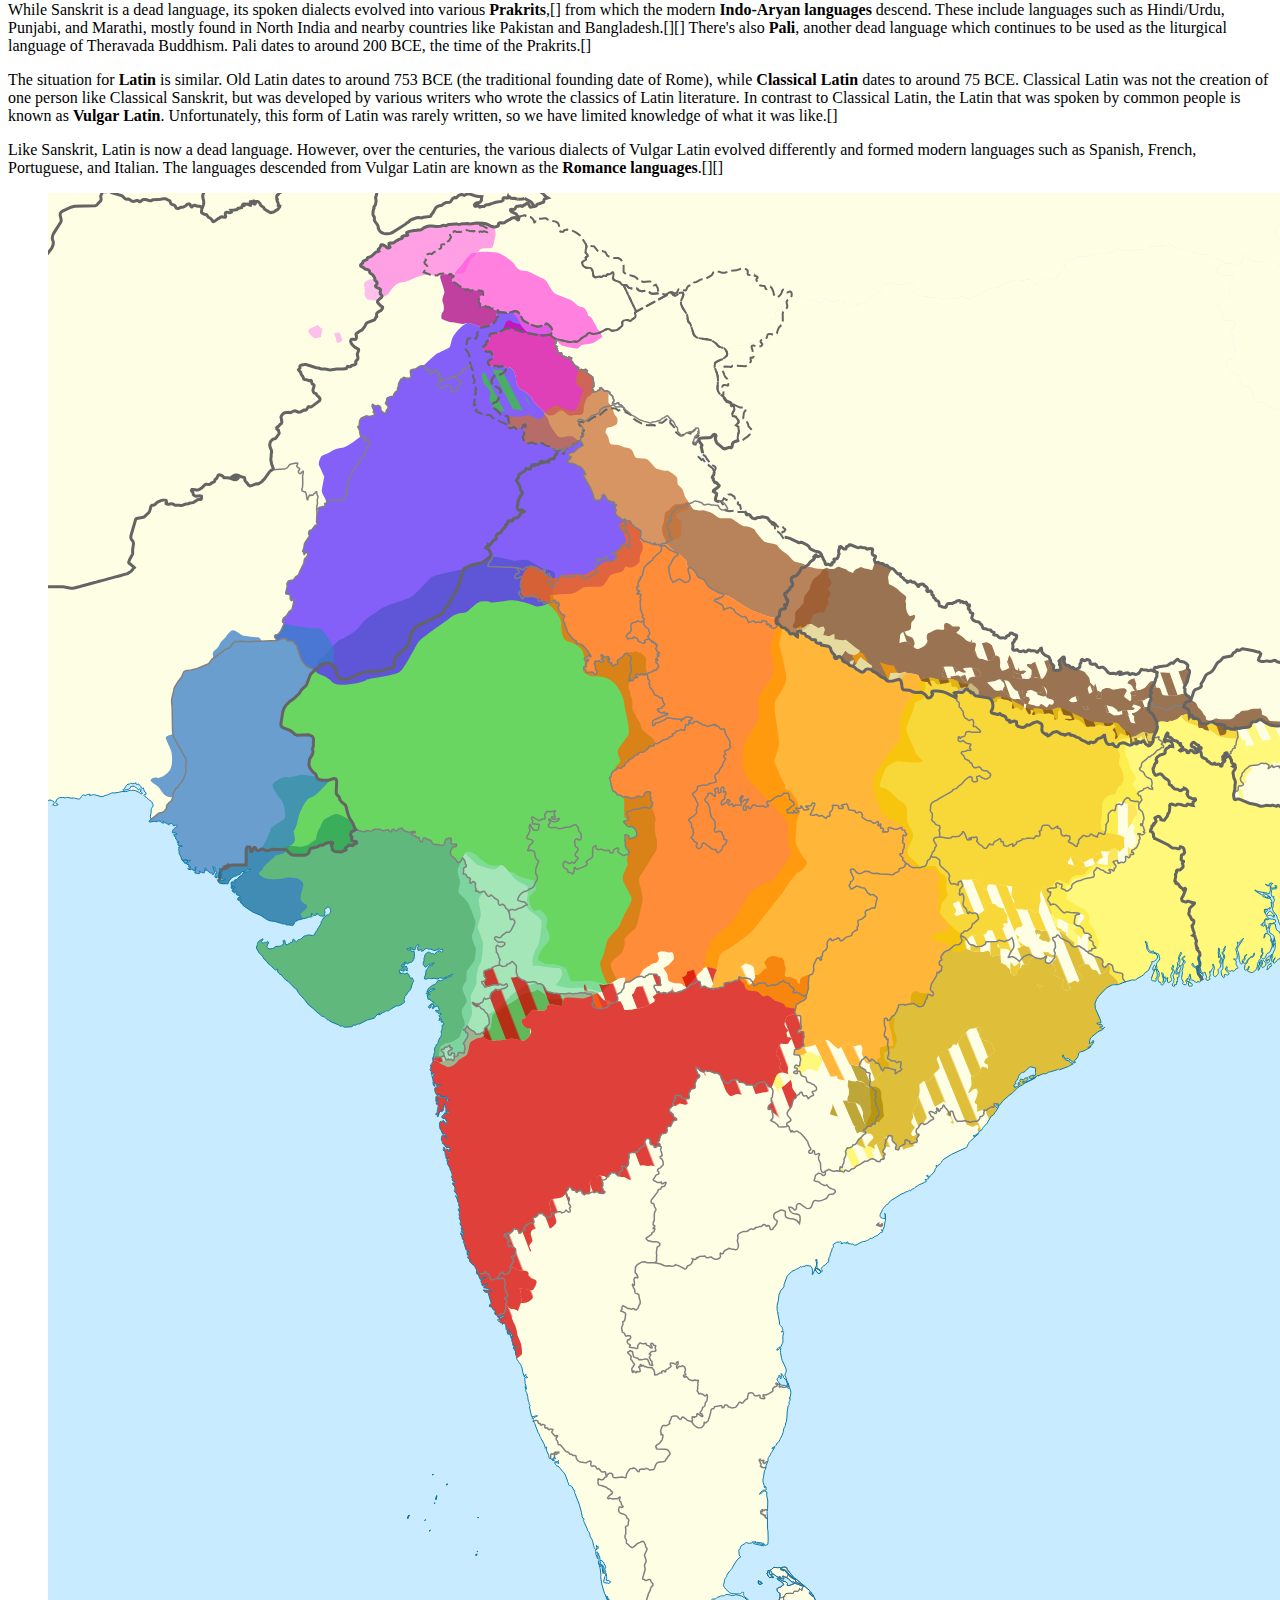
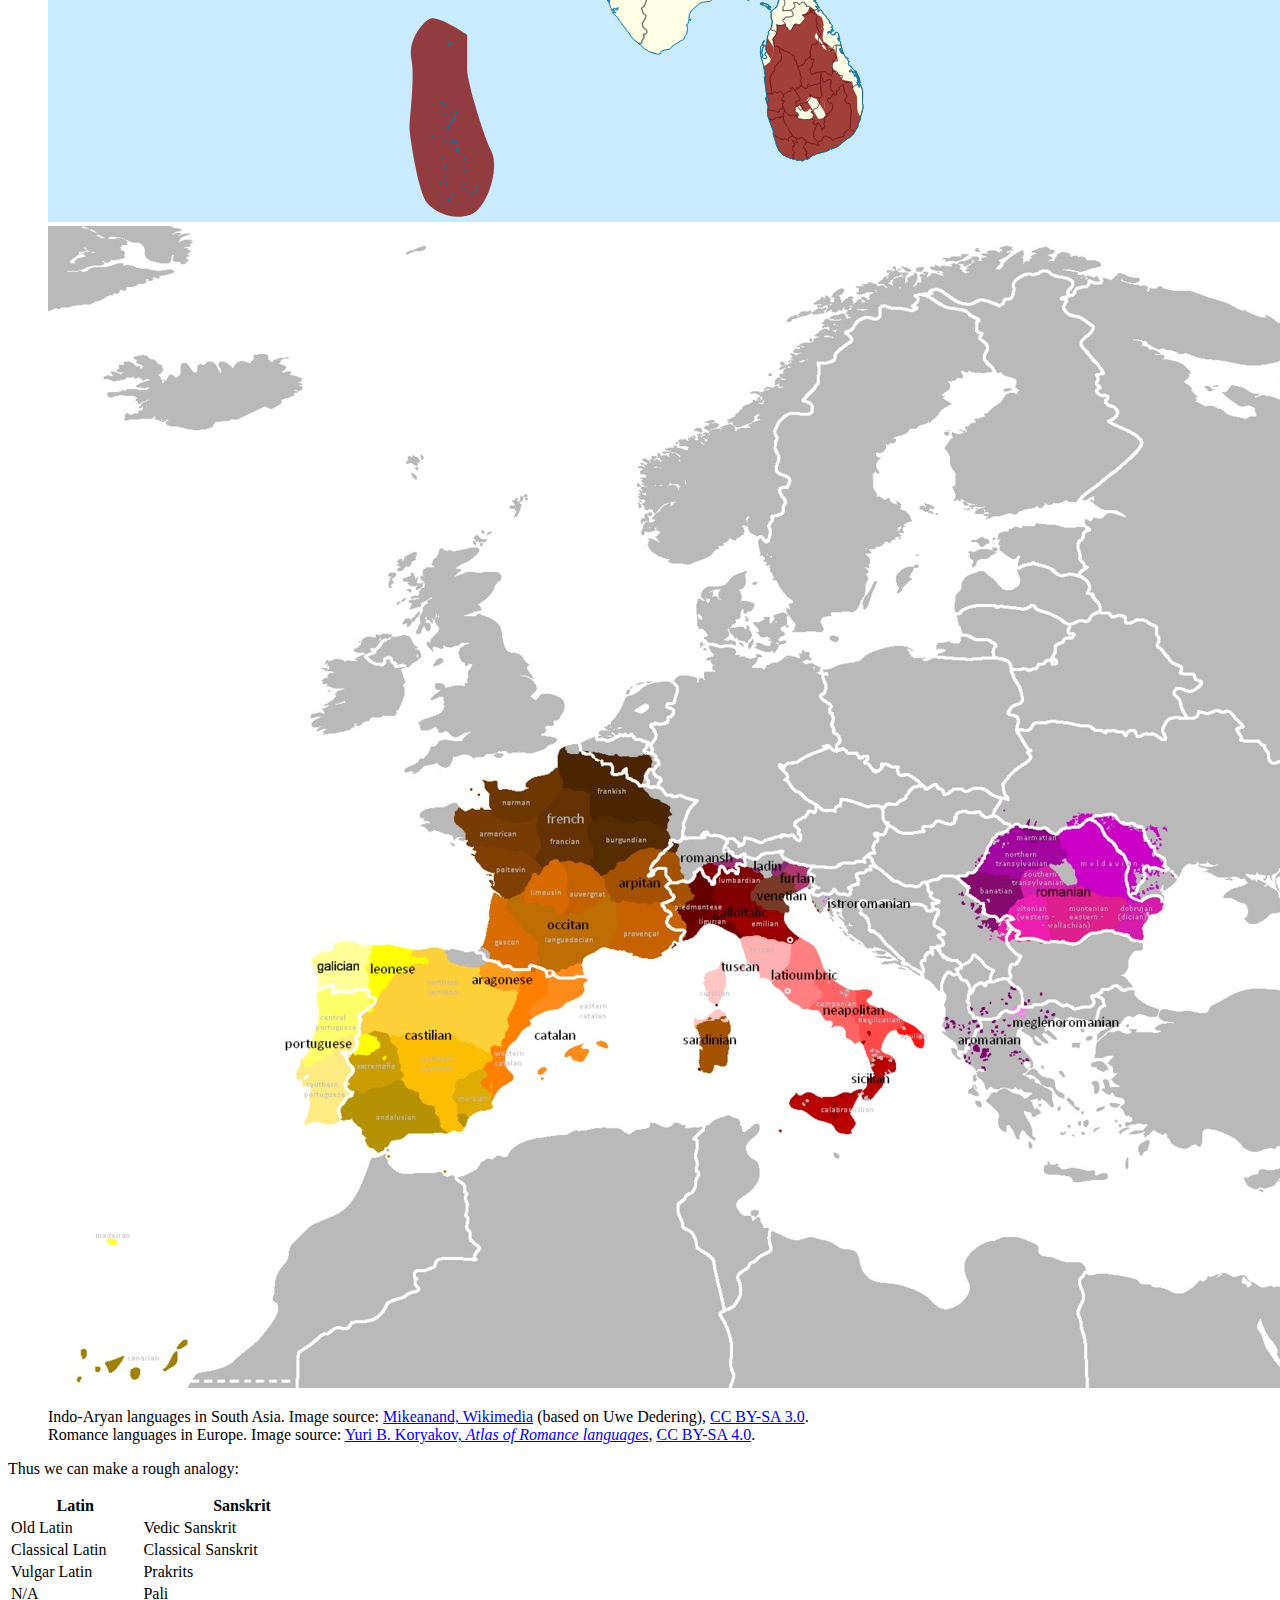
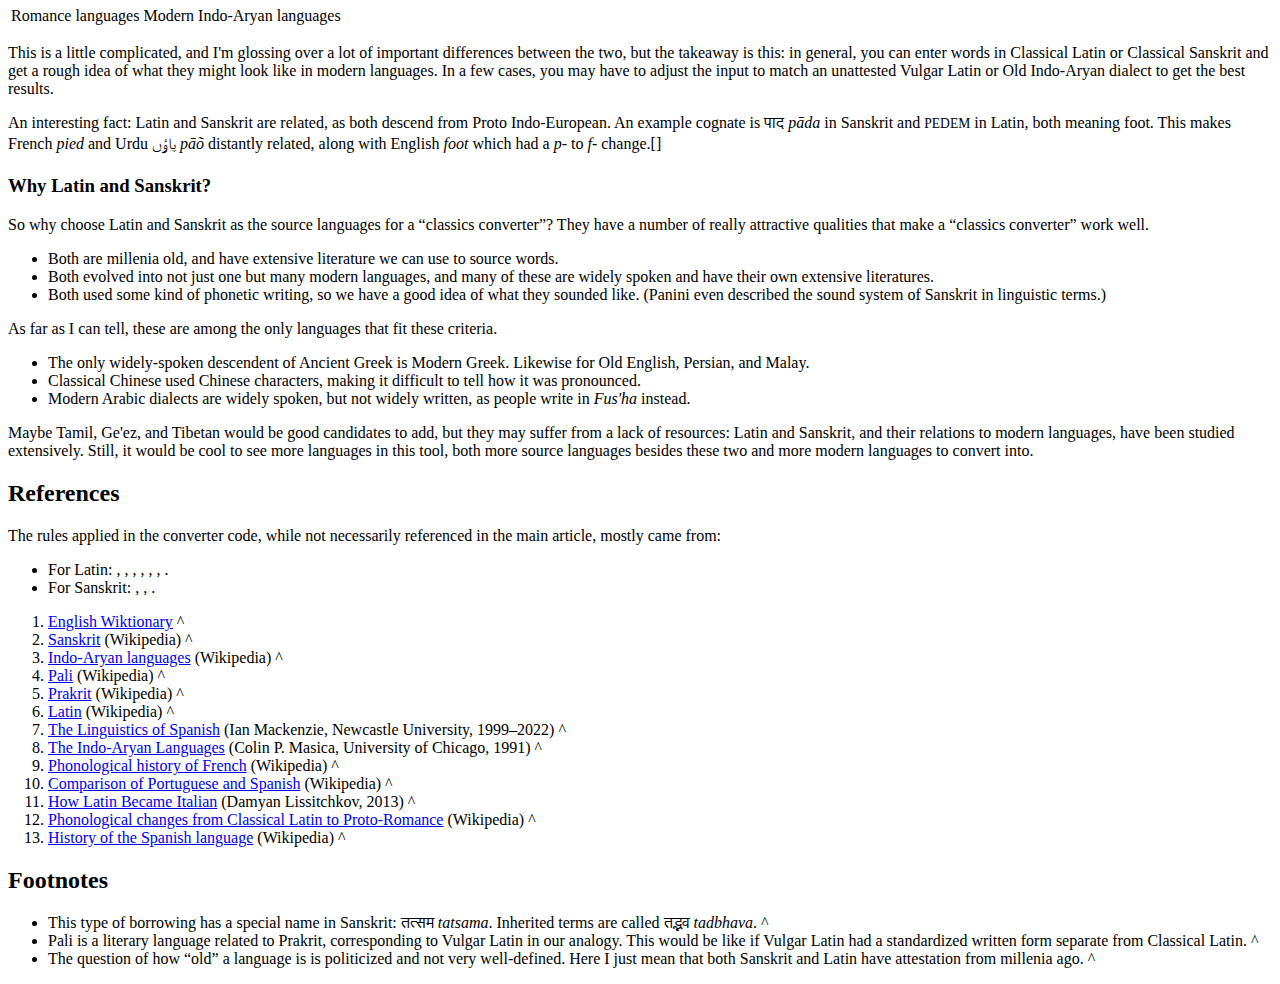
==== commit 6caf57c0: "add intermediate stage outputs" ====
--- a/index.html
+++ b/index.html
@@ -170,7 +170,7 @@
 <div class="box-container">
     <div class="box-container-column has-box">
         <div class="text-box">
-            <textarea id="input-box" spellcheck="false"></textarea>
+            <textarea id="input-box" spellcheck="false" autocorrect="off" autocapitalize="off"></textarea>
             <div class="ortho-box">
                 <span id="orthography"></span>
             </div>
@@ -275,6 +275,14 @@
                     </form>
                 </div>
             </div>
+            <div data-lang="sa la">
+                <br>
+                <form name="stage_settings" action="javascript:void(0)">
+                    <input type="checkbox" name="stage" id="stage" checked>
+                    <label for="stage">Show intermediate stages</label>
+                </form>
+                <div id="stage-outputs"></div>
+            </div>
         </aside>
     </div>
 </div>
@@ -351,7 +359,7 @@
         Unfortunately, this form of Latin was rarely written, so we have limited
         knowledge of what it was like.[<a data-cite="6"></a>]
     </p>
-    <p>Like Sanskrit, Latin is now a dead language.<a data-footnotes="3"></a> However, over the centuries,
+    <p>Like Sanskrit, Latin is now a dead language. However, over the centuries,
         the various dialects of Vulgar Latin evolved differently and formed modern languages
         such as Spanish, French,
         Portuguese, and Italian. The languages descended from
@@ -408,11 +416,10 @@
     </p>
     <h3 id="why-latin-and-sanskrit">Why Latin and Sanskrit?</h3>
     <p>So why choose Latin and Sanskrit as the source languages for a &ldquo;classics converter&rdquo;?
-        To be honest, the main reason I chose them is simply relative familiarity.
-        But they have a number of really attractive qualities that make a &ldquo;classics converter&rdquo;
+        They have a number of really attractive qualities that make a &ldquo;classics converter&rdquo;
         work well.
         <ul>
-            <li>Both are millenia old,<a data-footnotes="4"></a> and have extensive literature we can use to source words.</li>
+            <li>Both are millenia old,<a data-footnotes="3"></a> and have extensive literature we can use to source words.</li>
             <li>Both evolved into not just one but many modern languages, and many of these are
                 widely spoken and have their own extensive literatures.</li>
             <li>Both used some kind of phonetic writing,
@@ -467,11 +474,8 @@
     <ul id="footnotes">
         <li>This type of borrowing has a special name in Sanskrit: <span lang="sa">तत्सम <i>tatsama</i></span>.
             Inherited terms are called <span lang="sa">तद्भव <i>tadbhava</i></span>. <a data-footnotes="up">^</a></li>
-        <li>Pali is a standardized form related to Prakrit, corresponding to Vulgar Latin in our analogy.
+        <li>Pali is a literary language related to Prakrit, corresponding to Vulgar Latin in our analogy.
             This would be like if Vulgar Latin had a standardized written form separate from Classical Latin. <a data-footnotes="up">^</a></li>
-        <li>I've seen some conflicting information over whether Sanskrit still has native speakers, but the consensus
-            seems to be that it doesn't. However, there are still a few people who are proficient in Sanskrit.
-            The same goes for Latin. <a data-footnotes="up">^</a></li>
         <li>The question of how &ldquo;old&rdquo; a language is is politicized and not very well-defined.
             Here I just mean that both Sanskrit and Latin have attestation from millenia ago. <a data-footnotes="up">^</a></li>
     </ul>
@@ -485,165 +489,8 @@
 orderCitations();
 orderCitations('footnotes', ['*']);
 // const DARK = darkTheme();
-
-const inputBox = document.getElementById("input-box");
-const outputBox = document.getElementById("output-box");
-const outputChoices = document.getElementById("output-lang");
-const orthography = document.getElementById("orthography");
-const orthography2 = document.getElementById("out-orthography");
-
-function getText() {
-    let text = inputBox.value;
-    return text;
-}
-function refreshOutput() {
-    const text = getText();
-    const output = convertWords(text,
-        (w) => convertWord(w, inputLang, outputLang));
-    const output2 = convertWords(text,
-        (w) => convertWord(w, inputLang, outputLang, true), true);
-    orthography.innerHTML = convertWords(text,
-        (w) => displayOrthography(w, inputLang)).replaceAll('\n\n',' <br>').replaceAll('\n',' <br>');
-    outputBox.innerHTML = output.replaceAll('\n',' <br>');
-    orthography2.innerHTML = output2.replaceAll('\n',' <br>');
-    if (inputLang === 'sa') {
-        const isGurmukhi = (outputLang === 'pa' && document.pa_settings.pa_script.value === 'gurmukhi');
-        if (isRoman(text)) {
-            orthography2.lang = outputLang;
-            if (isGurmukhi)
-                orthography2.lang += '-Guru';
-            outputBox.lang = outputLang+'-Latn';
-        } else {
-            orthography2.lang = outputLang+'-Latn';
-            outputBox.lang = outputLang;
-            if (isGurmukhi)
-                outputBox.lang += '-Guru';
-        }
-    }
-}
-function refreshAside(id) {
-    for (const child of document.querySelectorAll('#'+id+' > *')) {
-        if (child.dataset.lang.indexOf(inputLang) !== -1)
-            child.style.display = '';
-        else
-            child.style.display = 'none';
-    }
-    for (const grandchild of document.querySelectorAll('#'+id+' > * > *')) {
-        if (grandchild.dataset.lang === undefined || grandchild.dataset.lang.indexOf(outputLang) !== -1)
-            grandchild.style.display = '';
-        else
-            grandchild.style.display = 'none';
-    }
-}
-function refreshDisplay() {
-    if (outputLang === 'hi' && document.hi_ur_settings.hi_ur_script.value === 'urdu') {
-        outputLang = 'ur';
-    } else if (outputLang === 'ur' && document.hi_ur_settings.hi_ur_script.value === 'hindi') {
-        outputLang = 'hi';
-    }
-    refreshOutput();
-    refreshAside('input-instructions');
-    refreshAside('output-settings');
-    populateExamples();
-}
-
-inputBox.addEventListener("input", refreshOutput);
-for (const radioButton of document.querySelectorAll('input[type=radio]'))
-    radioButton.addEventListener("change", refreshDisplay);
-document.ur_pa_settings.vowel_marks.addEventListener("change", refreshOutput);
-
-const inputButtons = document.querySelectorAll('ul#input-lang li');
-
-function setLangChoice(ulSub, callback) {
-    ulSub.forEach((b) => {
-        b.addEventListener('click', (event) => {
-            for (const b2 of ulSub) {
-                b2.classList.remove('active');
-            }
-            event.target.classList.add('active');
-            callback(event.target.dataset.lang);
-        });
-    });
-}
-const updateInputLang = (l) => {
-    inputLang = l;
-    outputChoices.innerHTML = '';
-    if (outputLangs[l].indexOf(outputLang) === -1) {
-        outputLang = outputLangs[l][0];
-    }
-    for (const lang of outputLangs[inputLang]) {
-        const li = document.createElement('li');
-        li.dataset.lang = lang;
-        if (lang === 'hi')
-            li.innerHTML = 'Hindi/Urdu';
-        else
-            li.innerHTML = langNames[lang];
-        if (lang === outputLang)
-            li.classList.add('active');
-        outputChoices.appendChild(li);
-    }
-    setLangChoice(document.querySelectorAll('ul#output-lang li'), (l) => {
-        outputLang = l;
-        refreshDisplay();
-    });
-    if (inputLang === 'sa') {
-        const text = getText();
-        if (isRoman(text)) {
-            orthography.lang = 'sa';
-            inputBox.lang = 'sa-Latn';
-        } else {
-            orthography.lang = 'sa-Latn';
-            inputBox.lang = 'sa';
-        }
-    }
-    refreshDisplay();
-}
-setLangChoice(inputButtons, updateInputLang);
-updateInputLang(inputLang);
-
-setLangChoice(document.querySelectorAll('ul#output-lang li'), (l) => {
-    outputLang = l;
-    refreshDisplay();
-});
-
-function showSample(name) {
-    for (const sample of samples) {
-        if (sample['name'] === name && sample['langs'].has(outputLang)) {
-            // inputBox.innerHTML = sample['in'];
-            inputBox.value = sample['in'];
-            refreshOutput();
-            document.body.scrollTop = document.documentElement.scrollTop = 0;
-            return;
-        }
-    }
-}
-
-function populateExamples() {
-    const examplesBox = document.querySelector('.examples-box');
-    const langSamples = getSampleNames(outputLang);
-    examplesBox.innerHTML = '<div style="margin:5px;padding:5px 10px;">Click me!</div>';
-    for (const sampleName of langSamples) {
-        const button = document.createElement('button');
-        button.innerHTML = sampleName;
-        button.className = 'groupButton';
-        button.addEventListener('click', () => showSample(sampleName));
-        examplesBox.appendChild(button);
-    }
-}
-
-const examplesButton = document.getElementById("examples-button");
-examplesButton.addEventListener("click", () => {
-    const examplesBox = document.querySelector('.examples-box');
-    if (examplesBox.style.display === 'none') {
-        examplesButton.innerHTML = 'Examples [-]';
-        examplesBox.style.display = '';
-    } else {
-        examplesButton.innerHTML = 'Examples [+]';
-        examplesBox.style.display = 'none';
-    }
-});
-
 </script>
+<script src="main.js"></script>
 
 </body>
 
